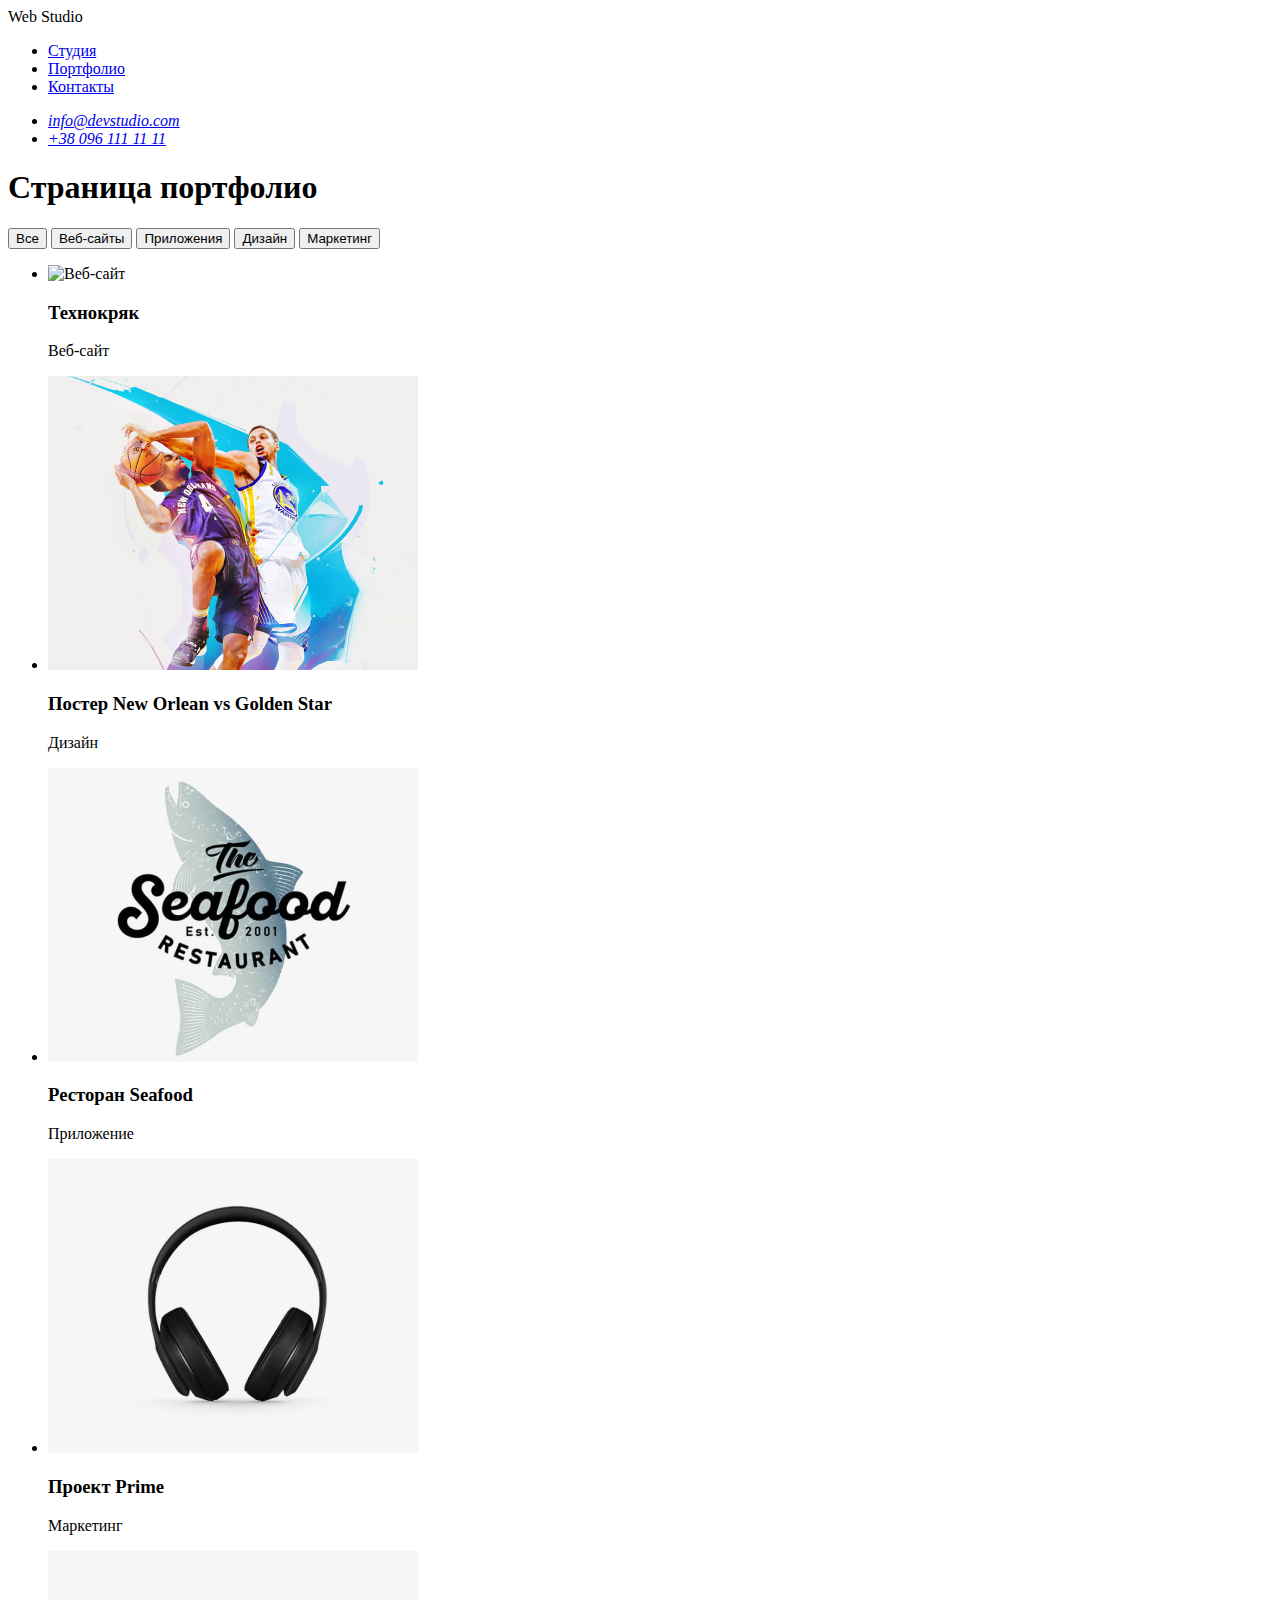
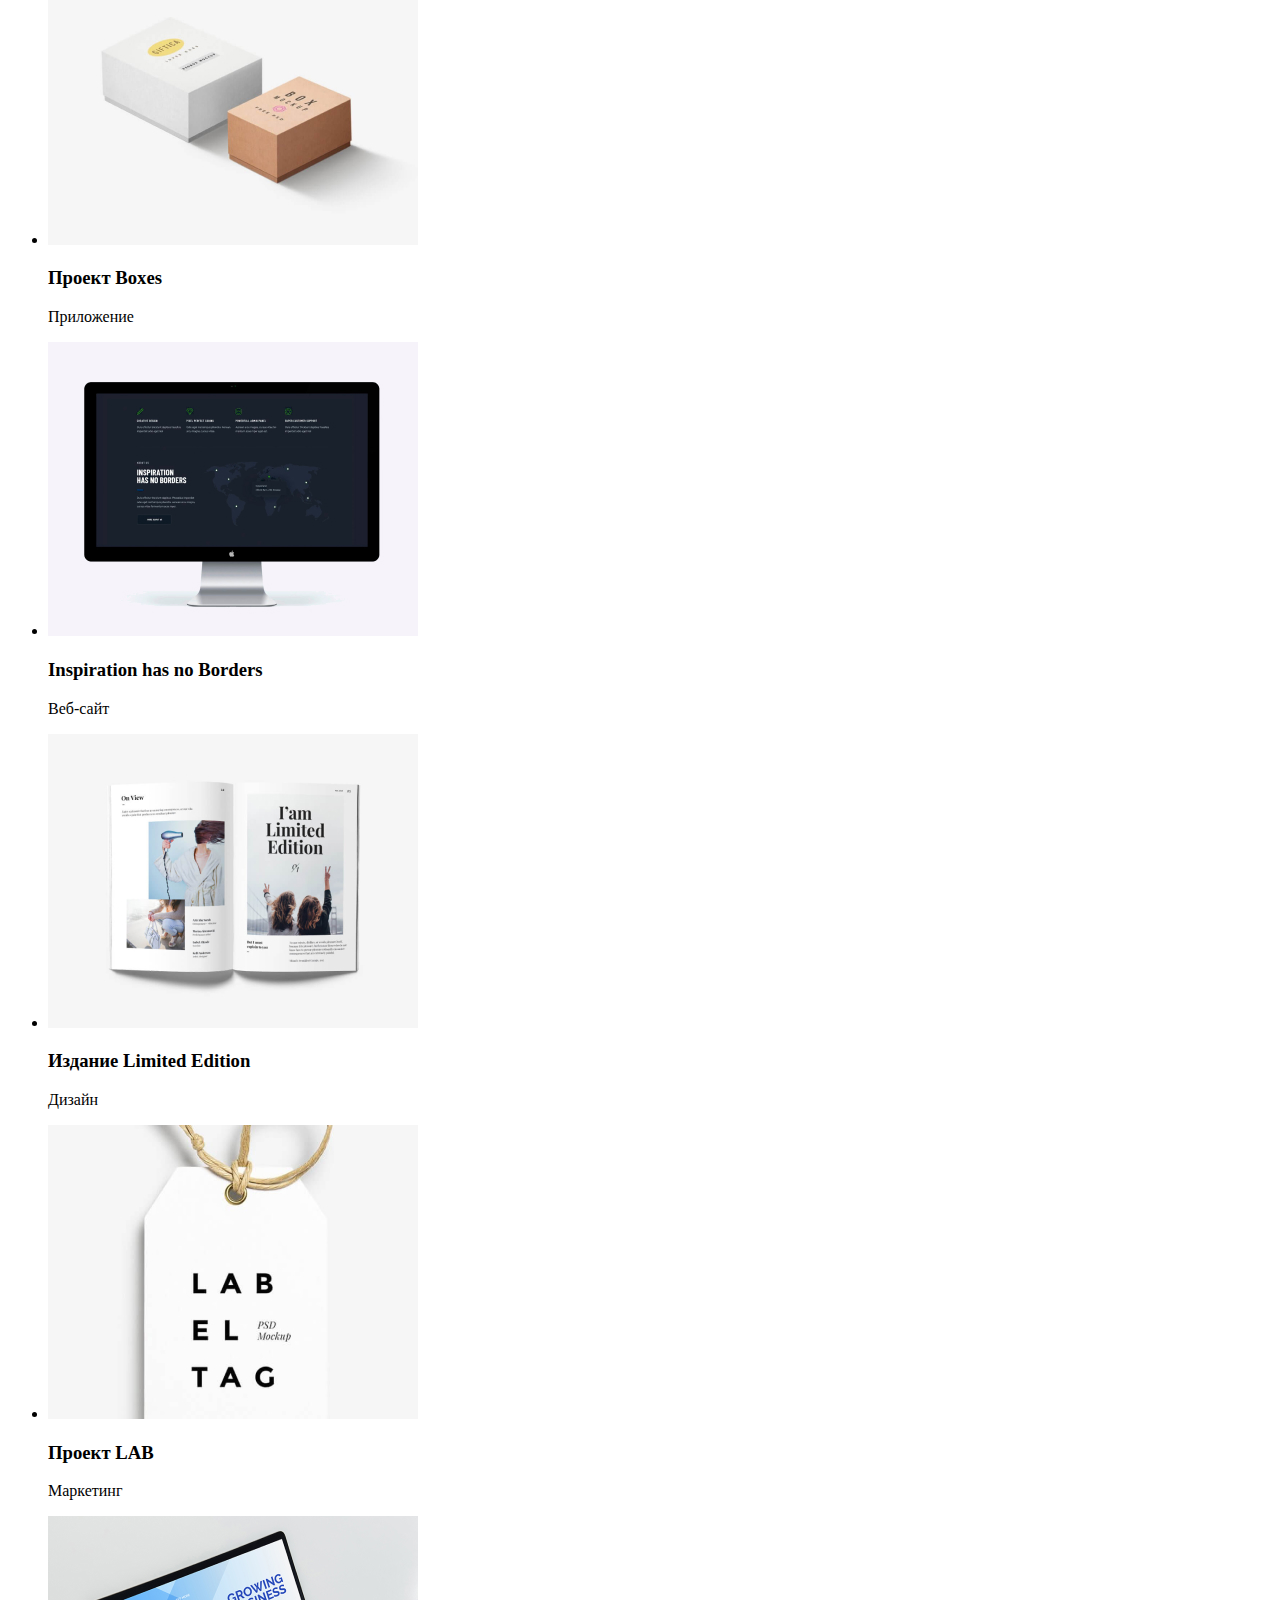
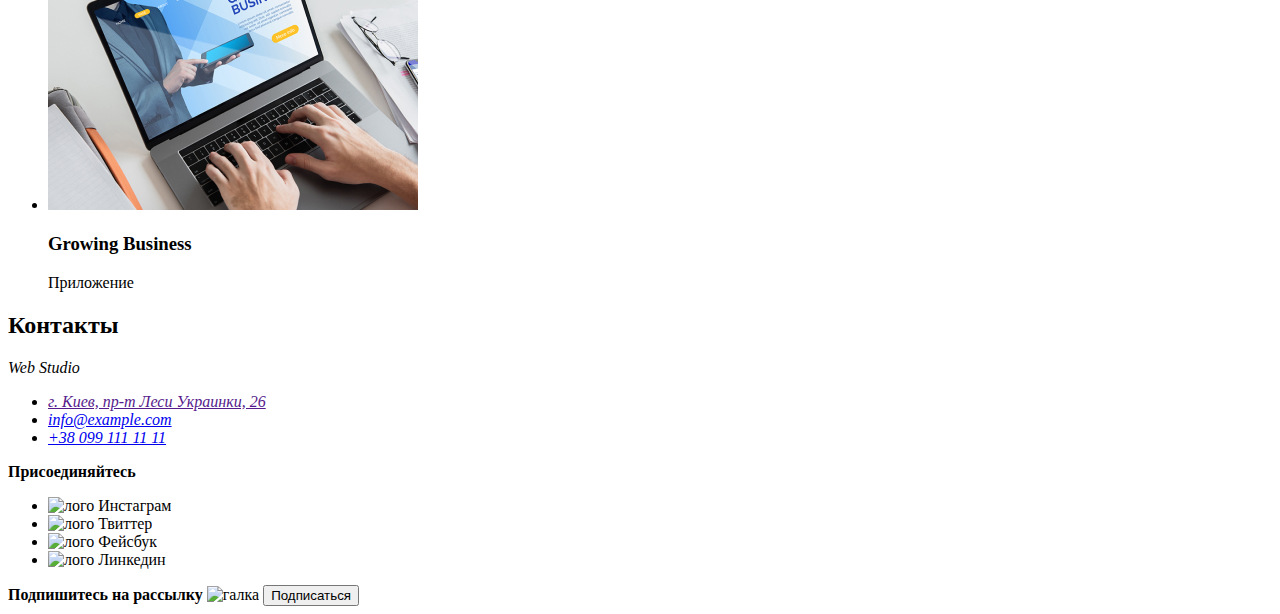
==== portfolio.html @ ae64ef53 "Добавляет страницу Портфолио с html разметкой" ====
<!DOCTYPE html>
<html lang="en">
  <head>
    <meta charset="UTF-8" />
    <meta name="viewport" content="width=device-width, initial-scale=1.0" />
    <meta http-equiv="X-UA-Compatible" content="ie=edge" />
    <title>Портфолио</title>
  </head>

  <body>
    <!--Шапка сайта-->
    <header>
      <a lang="en">Web Studio</a>
      <nav>
        <ul>
          <li><a href="#">Студия</a></li>
          <li><a href="./portfolio.html">Портфолио</a></li>
          <li><a href="#">Контакты</a></li>
        </ul>
      </nav>
      <section>
        <address>
          <ul>
            <li><a href="info@devstudio.com">info@devstudio.com</a></li>
            <li><a href="tel:+380961111111">+38 096 111 11 11</a></li>
          </ul>
        </address>
      </section>
    </header>
    <!--Основной контент-->
    <main>
      <h1>Страница портфолио</h1>
      <button>Все</button>
      <button>Веб-сайты</button>
      <button>Приложения</button>
      <button>Дизайн</button>
      <button>Маркетинг</button>
      <section>
        <!--Работы в портфолио-->
        <ul>
          <li>
            <img src="" alt="Веб-сайт" />
            <h3>Технокряк</h3>
            <p>Веб-сайт</p>
          </li>
          <li>
            <img src="./imagespage2/img2.jpg" alt="New Orlean vs Golden Star" />
            <h3>Постер New Orlean vs Golden Star</h3>
            <p>Дизайн</p>
          </li>
          <li>
            <img src="./imagespage2/img3.jpg" alt="Ресторан" />
            <h3>Ресторан Seafood</h3>
            <p>Приложение</p>
          </li>
          <li>
            <img src="./imagespage2/img4.jpg" alt="Наушники" />
            <h3>Проект Prime</h3>
            <p>Маркетинг</p>
          </li>
          <li>
            <img src="./imagespage2/img5.jpg" alt="Коробки" />
            <h3>Проект Boxes</h3>
            <p>Приложение</p>
          </li>
          <li>
            <img src="./imagespage2/img6.jpg" alt="Экран монитора" />
            <h3>Inspiration has no Borders</h3>
            <p>Веб-сайт</p>
          </li>
          <li>
            <img src="./imagespage2/img7.jpg" alt="Журнал" />
            <h3>Издание Limited Edition</h3>
            <p>Дизайн</p>
          </li>
          <li>
            <img src="./imagespage2/img8.jpg" alt="Этикетка" />
            <h3>Проект LAB</h3>
            <p>Маркетинг</p>
          </li>
          <li>
            <img src="./imagespage2/img9.jpg" alt="Ноутбук" />
            <h3>Growing Business</h3>
            <p>Приложение</p>
          </li>
        </ul>
      </section>
    </main>
    <!--Подвал-->
    <footer>
      <div>
        <div>
          <h2>Контакты</h2>
          <address>
            <p>Web Studio</p>
            <ul>
              <li>
                <a href="" target="_blank" rel="noopener noreferrer"
                  >г. Киев, пр-т Леси Украинки, 26</a
                >
              </li>
              <li><a href="mailto:info@example.com">info@example.com</a></li>
              <li><a href="+380991111111">+38 099 111 11 11</a></li>
            </ul>
          </address>
        </div>

        <div>
          <b>Присоединяйтесь</b>
          <ul>
            <li>
              <img
                src="#"
                alt="лого Инстаграм"
                href="https://www.instagram.com/"
                target="_blank"
                rel="noopener noreferrer"
                aria-label="ссылка Инстаграм"
              />
            </li>
            <li>
              <img
                src="#"
                alt="лого Твиттер"
                href="https://twitter.com/"
                target="_blank"
                rel="noopener noreferrer"
                aria-label="ссылка Твиттер"
              />
            </li>
            <li>
              <img
                src="#"
                alt="лого Фейсбук"
                href="https://facebook.com/"
                target="_blank"
                rel="noopener noreferrer"
                aria-label="ссылка Фейсбук"
              />
            </li>
            <li>
              <img
                src="#"
                alt="лого Линкедин"
                href="https://www.linkedin.com/"
                target="_blank"
                rel="noopener noreferrer"
                aria-label="ссылка Линкедин"
              />
            </li>
          </ul>
        </div>
        <div>
          <b>Подпишитесь на рассылку</b>
          <img src="#" alt="галка" />
          <button>Подписаться</button>
        </div>
      </div>
    </footer>
  </body>
</html>
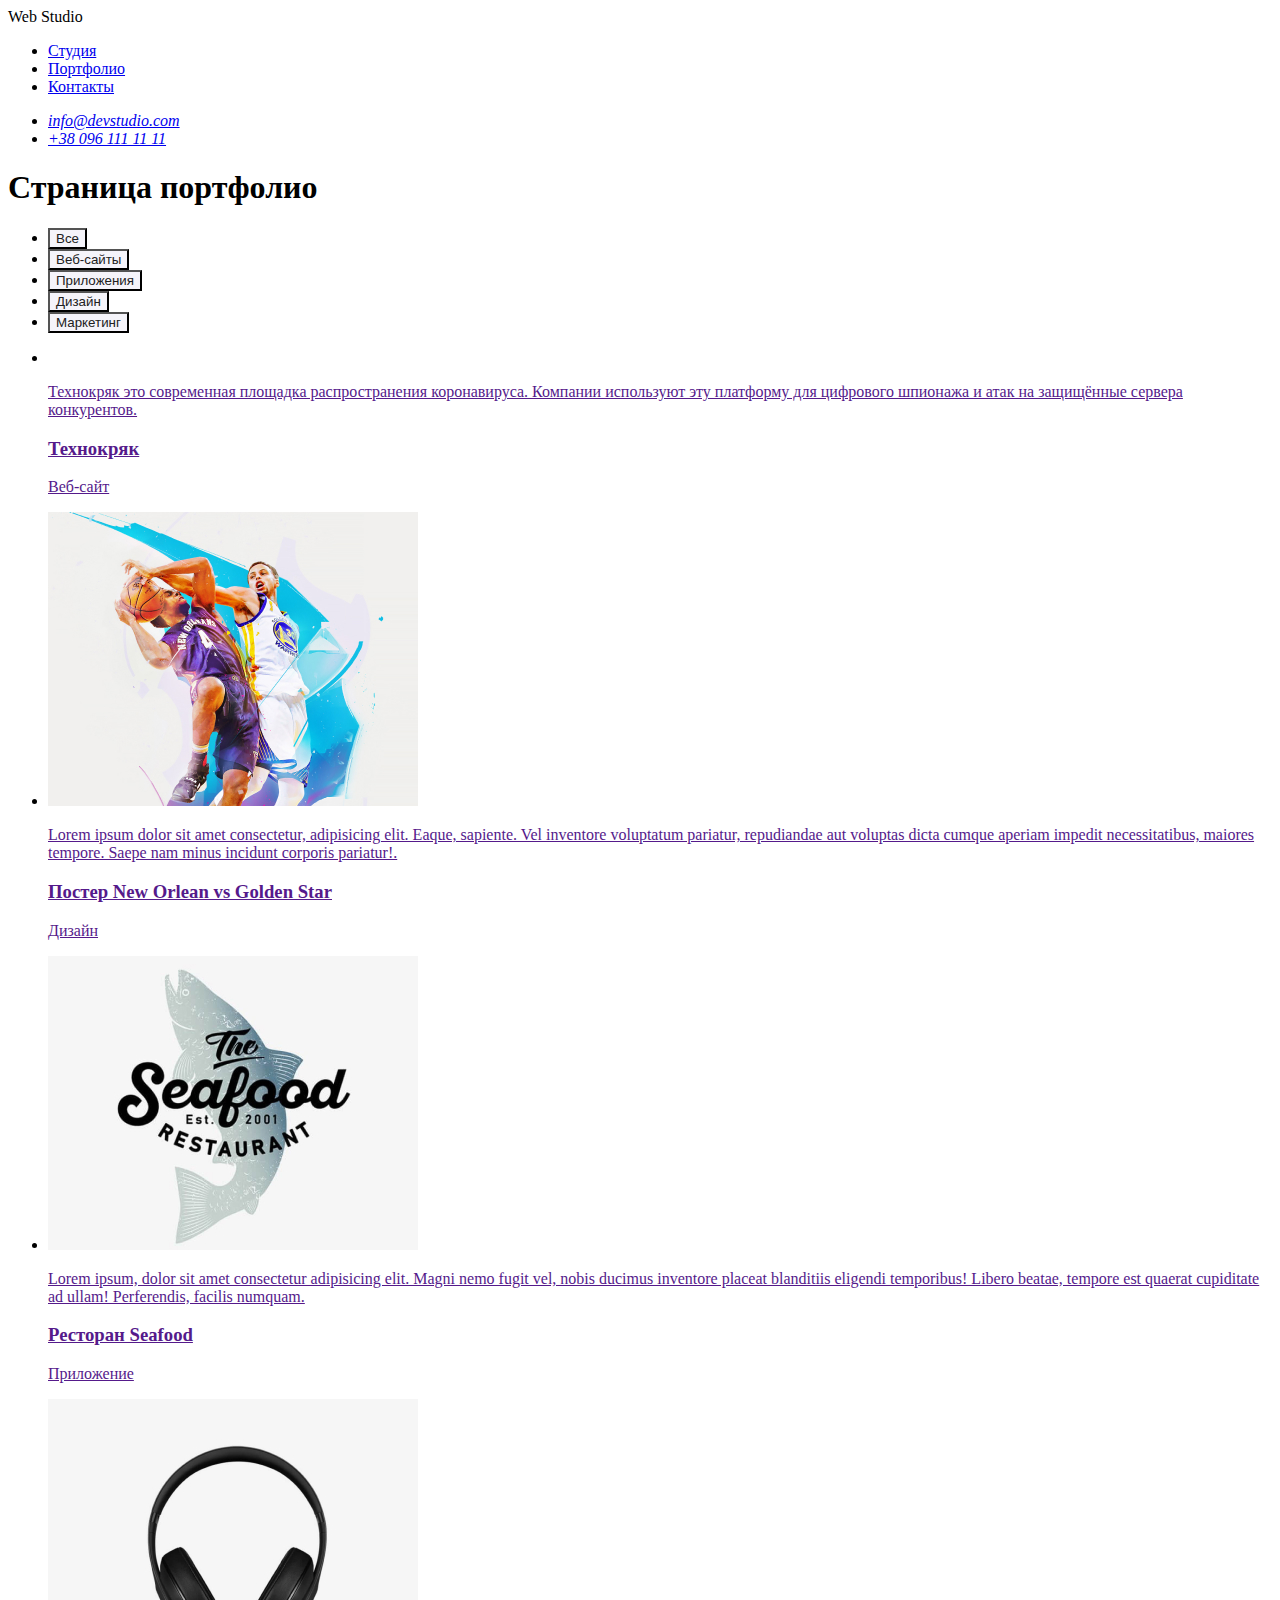
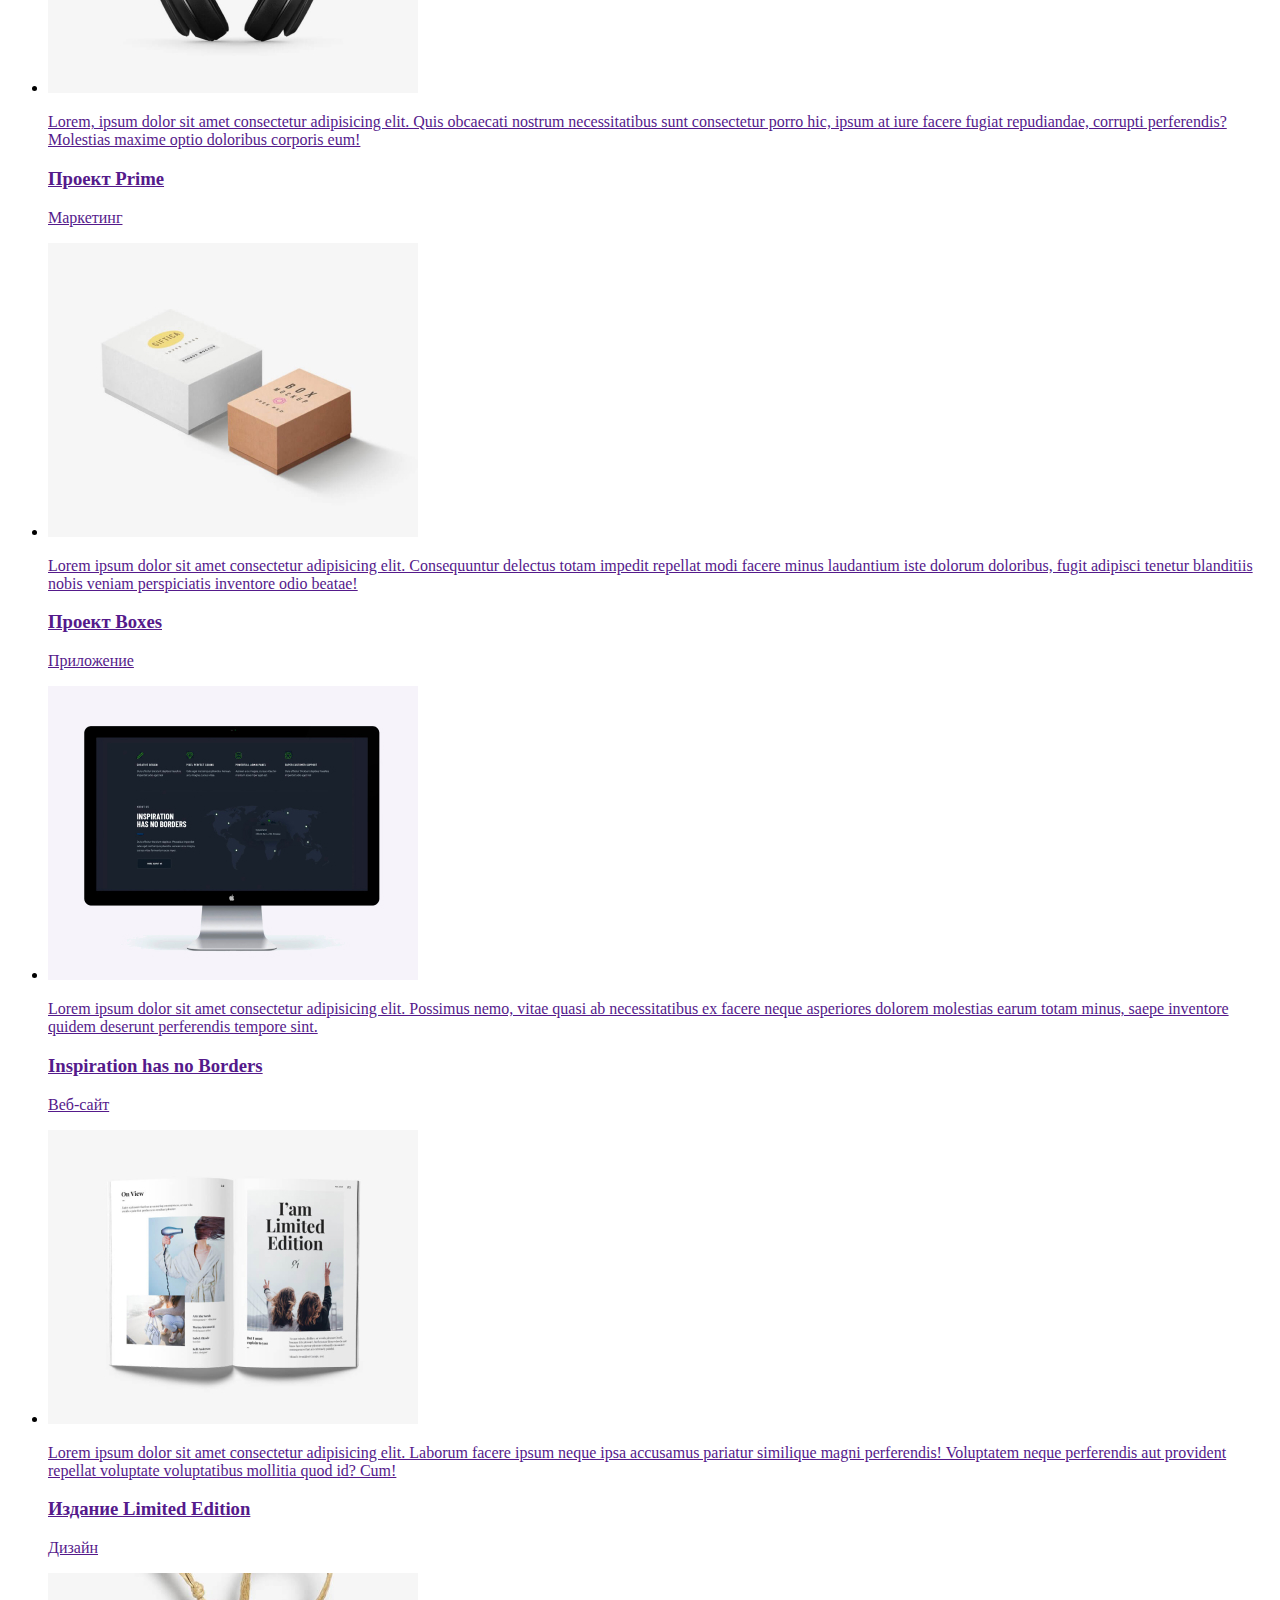
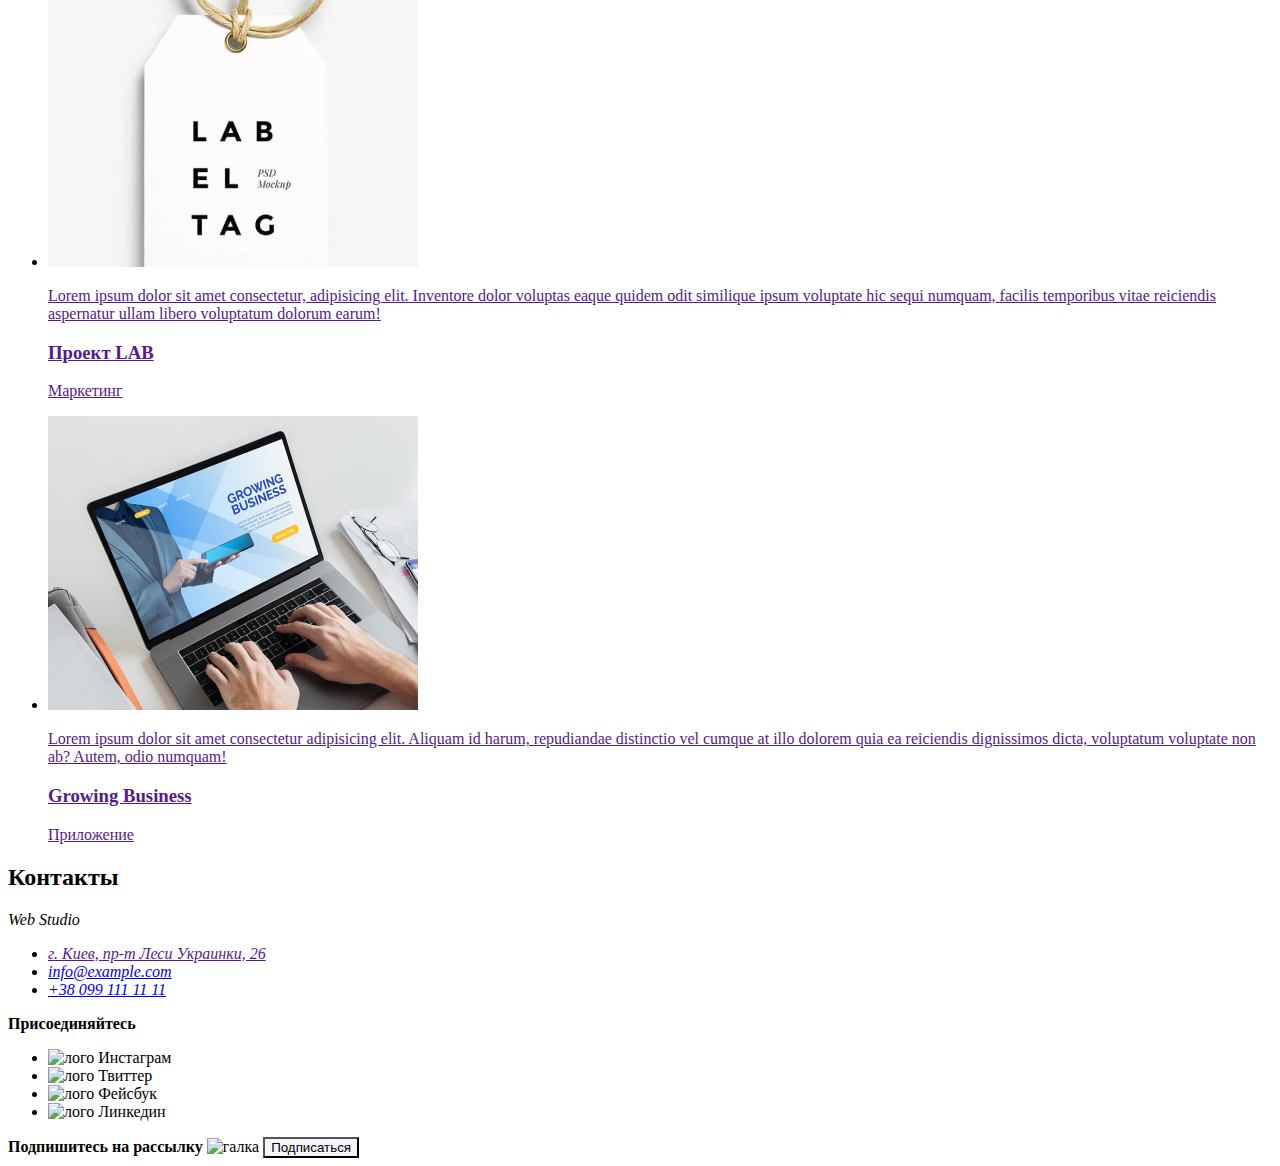
==== commit 053390ee: "Добавляет styles.сss и stylesportfolio.css" ====
--- a/portfolio.html
+++ b/portfolio.html
@@ -5,6 +5,7 @@
     <meta name="viewport" content="width=device-width, initial-scale=1.0" />
     <meta http-equiv="X-UA-Compatible" content="ie=edge" />
     <title>Портфолио</title>
+    <link rel="stylesheet" href="./css/stylesportfolio.css" />
   </head>
 
   <body>
@@ -13,77 +14,185 @@
       <a lang="en">Web Studio</a>
       <nav>
         <ul>
-          <li><a href="#">Студия</a></li>
-          <li><a href="./portfolio.html">Портфолио</a></li>
-          <li><a href="#">Контакты</a></li>
+          <li><a href="#" class="studio">Студия</a></li>
+          <li><a href="./portfolio.html" class="portfolio">Портфолио</a></li>
+          <li><a href="#" class="contacts">Контакты</a></li>
         </ul>
       </nav>
       <section>
         <address>
           <ul>
-            <li><a href="info@devstudio.com">info@devstudio.com</a></li>
-            <li><a href="tel:+380961111111">+38 096 111 11 11</a></li>
+            <li>
+              <a href="info@devstudio.com" class="e-mail">info@devstudio.com</a>
+            </li>
+            <li>
+              <a href="tel:+380961111111" class="telephone-number"
+                >+38 096 111 11 11</a
+              >
+            </li>
           </ul>
         </address>
       </section>
     </header>
     <!--Основной контент-->
     <main>
-      <h1>Страница портфолио</h1>
-      <button>Все</button>
-      <button>Веб-сайты</button>
-      <button>Приложения</button>
-      <button>Дизайн</button>
-      <button>Маркетинг</button>
       <section>
-        <!--Работы в портфолио-->
-        <ul>
-          <li>
-            <img src="" alt="Веб-сайт" />
-            <h3>Технокряк</h3>
-            <p>Веб-сайт</p>
-          </li>
-          <li>
-            <img src="./imagespage2/img2.jpg" alt="New Orlean vs Golden Star" />
-            <h3>Постер New Orlean vs Golden Star</h3>
-            <p>Дизайн</p>
-          </li>
-          <li>
-            <img src="./imagespage2/img3.jpg" alt="Ресторан" />
-            <h3>Ресторан Seafood</h3>
-            <p>Приложение</p>
-          </li>
-          <li>
-            <img src="./imagespage2/img4.jpg" alt="Наушники" />
-            <h3>Проект Prime</h3>
-            <p>Маркетинг</p>
-          </li>
-          <li>
-            <img src="./imagespage2/img5.jpg" alt="Коробки" />
-            <h3>Проект Boxes</h3>
-            <p>Приложение</p>
-          </li>
-          <li>
-            <img src="./imagespage2/img6.jpg" alt="Экран монитора" />
-            <h3>Inspiration has no Borders</h3>
-            <p>Веб-сайт</p>
-          </li>
-          <li>
-            <img src="./imagespage2/img7.jpg" alt="Журнал" />
-            <h3>Издание Limited Edition</h3>
-            <p>Дизайн</p>
-          </li>
-          <li>
-            <img src="./imagespage2/img8.jpg" alt="Этикетка" />
-            <h3>Проект LAB</h3>
-            <p>Маркетинг</p>
-          </li>
-          <li>
-            <img src="./imagespage2/img9.jpg" alt="Ноутбук" />
-            <h3>Growing Business</h3>
-            <p>Приложение</p>
-          </li>
-        </ul>
+        <h1>Страница портфолио</h1>
+        <nav>
+          <ul>
+            <li>
+              <button type="button">
+                <span class="button-text">Все</span>
+              </button>
+            </li>
+            <li>
+              <button type="button">
+                <span class="button-text">Веб-сайты</span>
+              </button>
+            </li>
+            <li>
+              <button type="button">
+                <span class="button-text">Приложения</span>
+              </button>
+            </li>
+            <li>
+              <button type="button">
+                <span class="button-text">Дизайн</span>
+              </button>
+            </li>
+            <li>
+              <button type="button">
+                <span class="button-text">Маркетинг</span>
+              </button>
+            </li>
+          </ul>
+        </nav>
+
+        <section>
+          <!--Работы в портфолио-->
+          <ul>
+            <li>
+              <a href="">
+                <img src="" alt="" />
+                <p>
+                  Технокряк это современная площадка распространения
+                  коронавируса. Компании используют эту платформу для цифрового
+                  шпионажа и атак на защищённые сервера конкурентов.
+                </p>
+                <h3>Технокряк</h3>
+                <p>Веб-сайт</p>
+              </a>
+            </li>
+            <li>
+              <a href="">
+                <img
+                  src="./imagespage2/img2.jpg"
+                  alt="New Orlean vs Golden Star"
+                />
+                <p>
+                  Lorem ipsum dolor sit amet consectetur, adipisicing elit.
+                  Eaque, sapiente. Vel inventore voluptatum pariatur,
+                  repudiandae aut voluptas dicta cumque aperiam impedit
+                  necessitatibus, maiores tempore. Saepe nam minus incidunt
+                  corporis pariatur!.
+                </p>
+                <h3>Постер New Orlean vs Golden Star</h3>
+                <p>Дизайн</p>
+              </a>
+            </li>
+            <li>
+              <a href="">
+                <img src="./imagespage2/img3.jpg" alt="Ресторан" />
+                <p>
+                  Lorem ipsum, dolor sit amet consectetur adipisicing elit.
+                  Magni nemo fugit vel, nobis ducimus inventore placeat
+                  blanditiis eligendi temporibus! Libero beatae, tempore est
+                  quaerat cupiditate ad ullam! Perferendis, facilis numquam.
+                </p>
+                <h3>Ресторан Seafood</h3>
+                <p>Приложение</p>
+              </a>
+            </li>
+            <li>
+              <a href="">
+                <img src="./imagespage2/img4.jpg" alt="Наушники" />
+                <p>
+                  Lorem, ipsum dolor sit amet consectetur adipisicing elit. Quis
+                  obcaecati nostrum necessitatibus sunt consectetur porro hic,
+                  ipsum at iure facere fugiat repudiandae, corrupti perferendis?
+                  Molestias maxime optio doloribus corporis eum!
+                </p>
+                <h3>Проект Prime</h3>
+                <p>Маркетинг</p>
+              </a>
+            </li>
+            <li>
+              <a href="">
+                <img src="./imagespage2/img5.jpg" alt="Коробки" />
+                <p>
+                  Lorem ipsum dolor sit amet consectetur adipisicing elit.
+                  Consequuntur delectus totam impedit repellat modi facere minus
+                  laudantium iste dolorum doloribus, fugit adipisci tenetur
+                  blanditiis nobis veniam perspiciatis inventore odio beatae!
+                </p>
+                <h3>Проект Boxes</h3>
+                <p>Приложение</p>
+              </a>
+            </li>
+            <li>
+              <a href="">
+                <img src="./imagespage2/img6.jpg" alt="Экран монитора" />
+                <p>
+                  Lorem ipsum dolor sit amet consectetur adipisicing elit.
+                  Possimus nemo, vitae quasi ab necessitatibus ex facere neque
+                  asperiores dolorem molestias earum totam minus, saepe
+                  inventore quidem deserunt perferendis tempore sint.
+                </p>
+                <h3>Inspiration has no Borders</h3>
+                <p>Веб-сайт</p>
+              </a>
+            </li>
+            <li>
+              <a href="">
+                <img src="./imagespage2/img7.jpg" alt="Журнал" />
+                <p>
+                  Lorem ipsum dolor sit amet consectetur adipisicing elit.
+                  Laborum facere ipsum neque ipsa accusamus pariatur similique
+                  magni perferendis! Voluptatem neque perferendis aut provident
+                  repellat voluptate voluptatibus mollitia quod id? Cum!
+                </p>
+                <h3>Издание Limited Edition</h3>
+                <p>Дизайн</p>
+              </a>
+            </li>
+            <li>
+              <a href="">
+                <img src="./imagespage2/img8.jpg" alt="Этикетка" />
+                <p>
+                  Lorem ipsum dolor sit amet consectetur, adipisicing elit.
+                  Inventore dolor voluptas eaque quidem odit similique ipsum
+                  voluptate hic sequi numquam, facilis temporibus vitae
+                  reiciendis aspernatur ullam libero voluptatum dolorum earum!
+                </p>
+                <h3>Проект LAB</h3>
+                <p>Маркетинг</p>
+              </a>
+            </li>
+            <li>
+              <a href="">
+                <img src="./imagespage2/img9.jpg" alt="Ноутбук" />
+                <p>
+                  Lorem ipsum dolor sit amet consectetur adipisicing elit.
+                  Aliquam id harum, repudiandae distinctio vel cumque at illo
+                  dolorem quia ea reiciendis dignissimos dicta, voluptatum
+                  voluptate non ab? Autem, odio numquam!
+                </p>
+                <h3>Growing Business</h3>
+                <p>Приложение</p>
+              </a>
+            </li>
+          </ul>
+        </section>
       </section>
     </main>
     <!--Подвал-->
--- a/css/stylesportfolio.css
+++ b/css/stylesportfolio.css
@@ -0,0 +1,43 @@
+.studio:focus,
+.studio:hover,
+.studio:active {
+  color: #2196f3;
+}
+.portfolio:focus,
+.portfolio:hover,
+.portfolio:active {
+  color: #2196f3;
+}
+.contacts:focus,
+.contacts:hover,
+.contacts:active {
+  color: #2196f3;
+}
+
+.e-mail:focus,
+.e-mail:hover,
+.e-mail:active {
+  color: #2196f3;
+}
+
+.telephone-number:focus,
+.telephone-number:hover,
+.telephone-number:active {
+  color: #2196f3;
+}
+
+button {
+  background-color: #f5f4fa;
+}
+.button-text {
+  color: #212121;
+}
+button:hover,
+button:focus {
+  background-color: #2196f3;
+}
+.button-text:hover,
+.button-text:focus,
+.button-text:active {
+  color: #ffffff;
+}
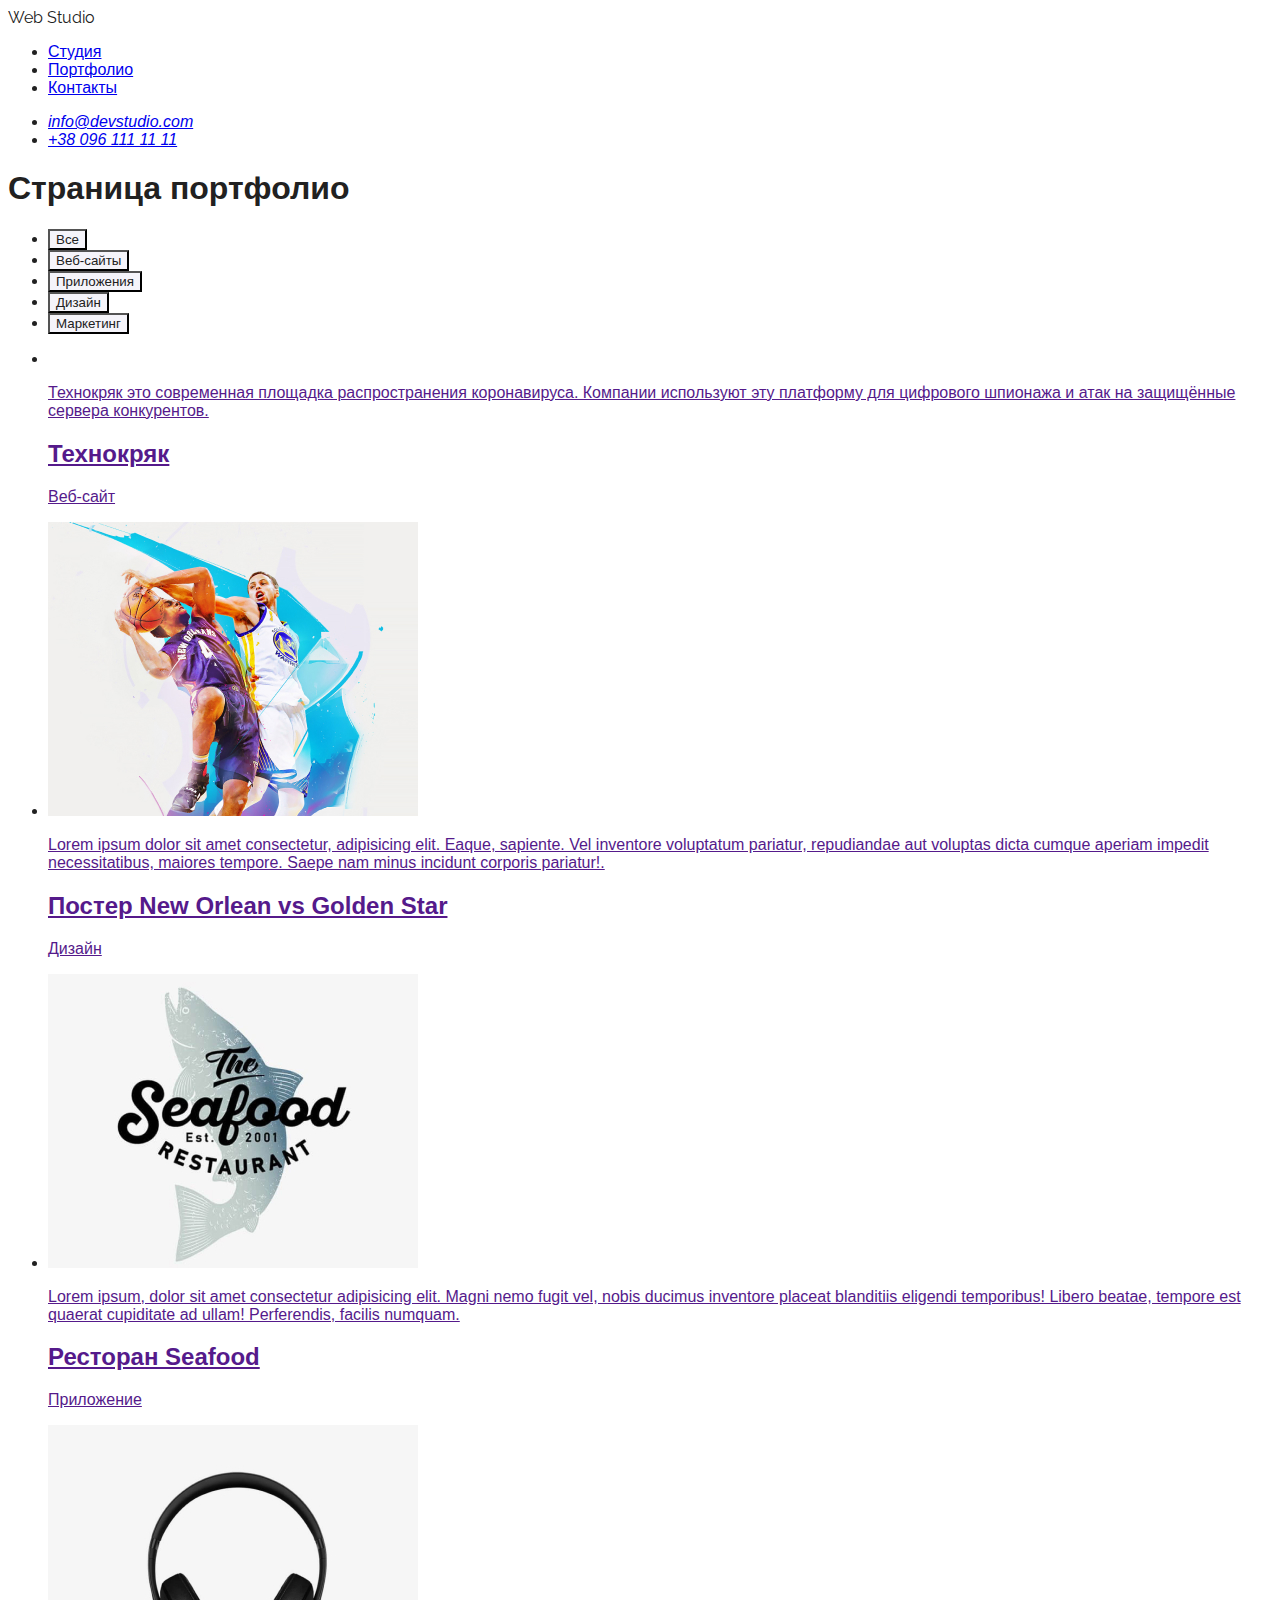
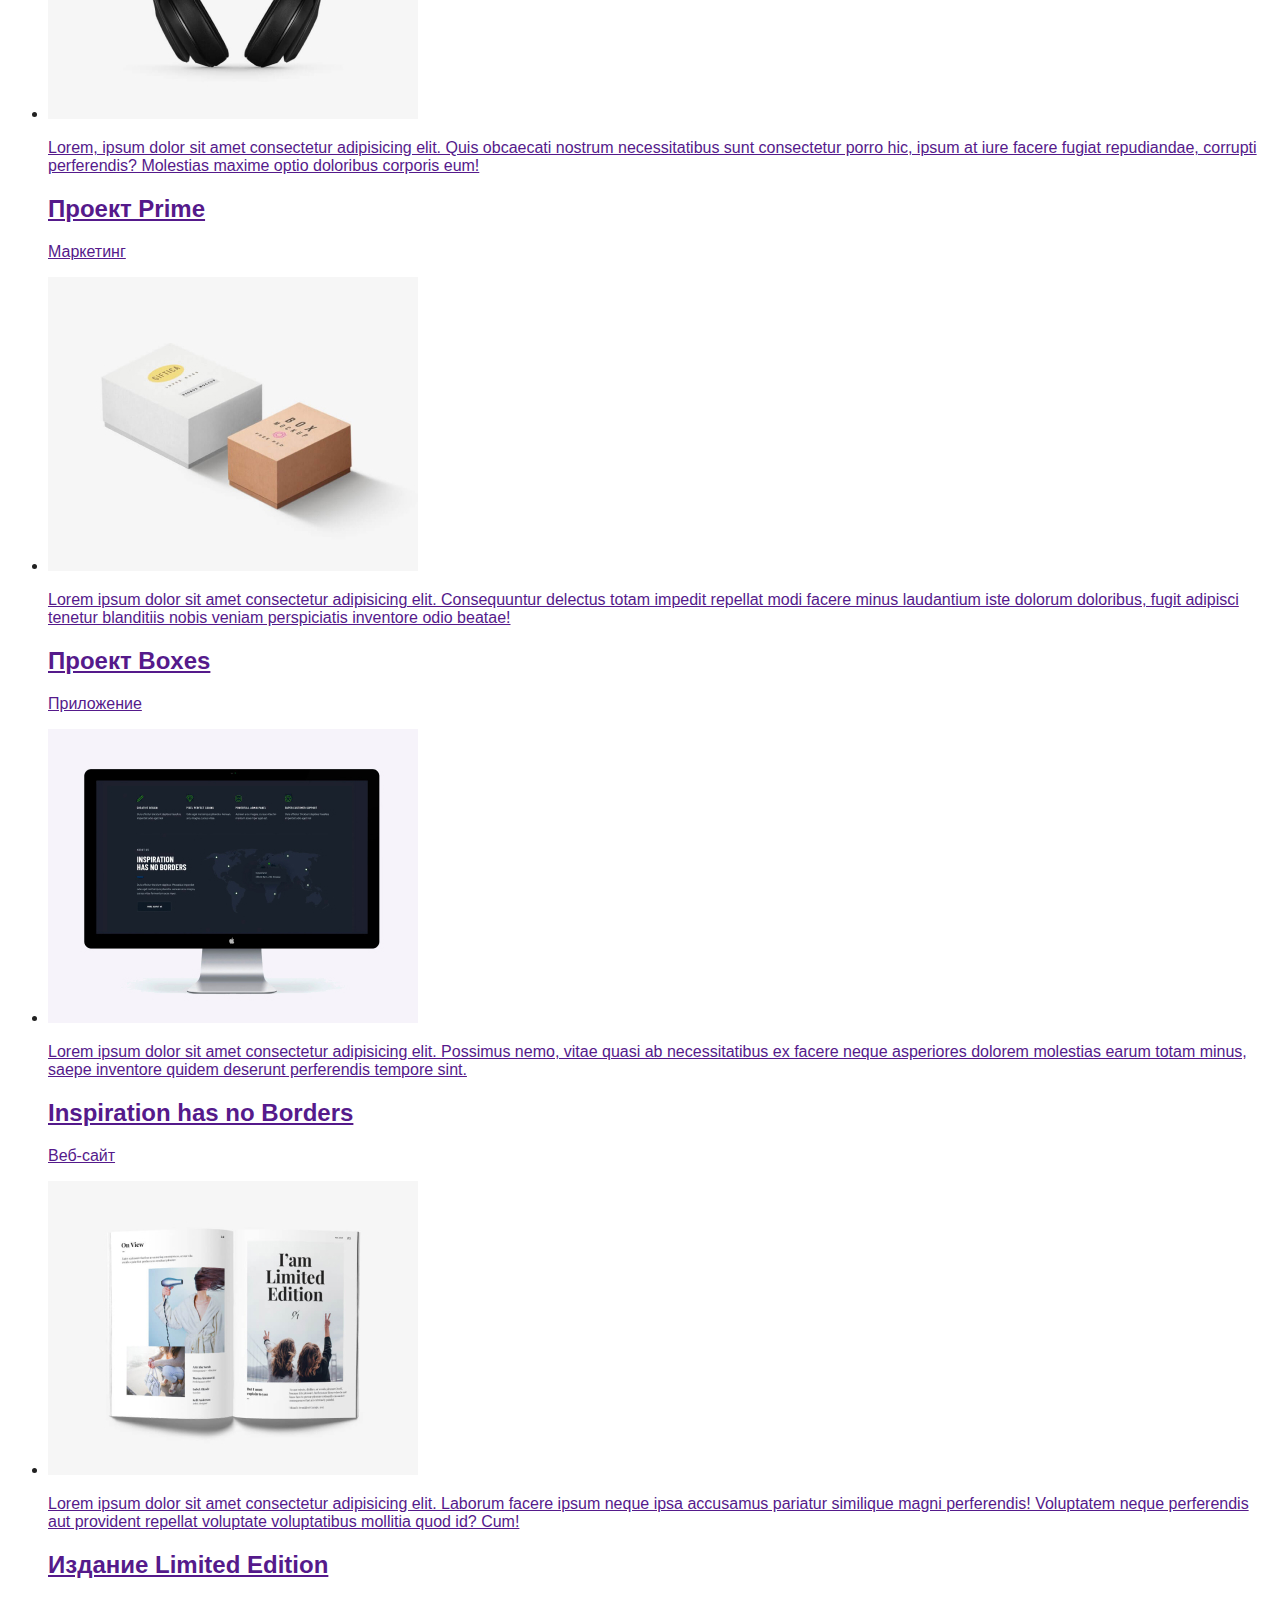
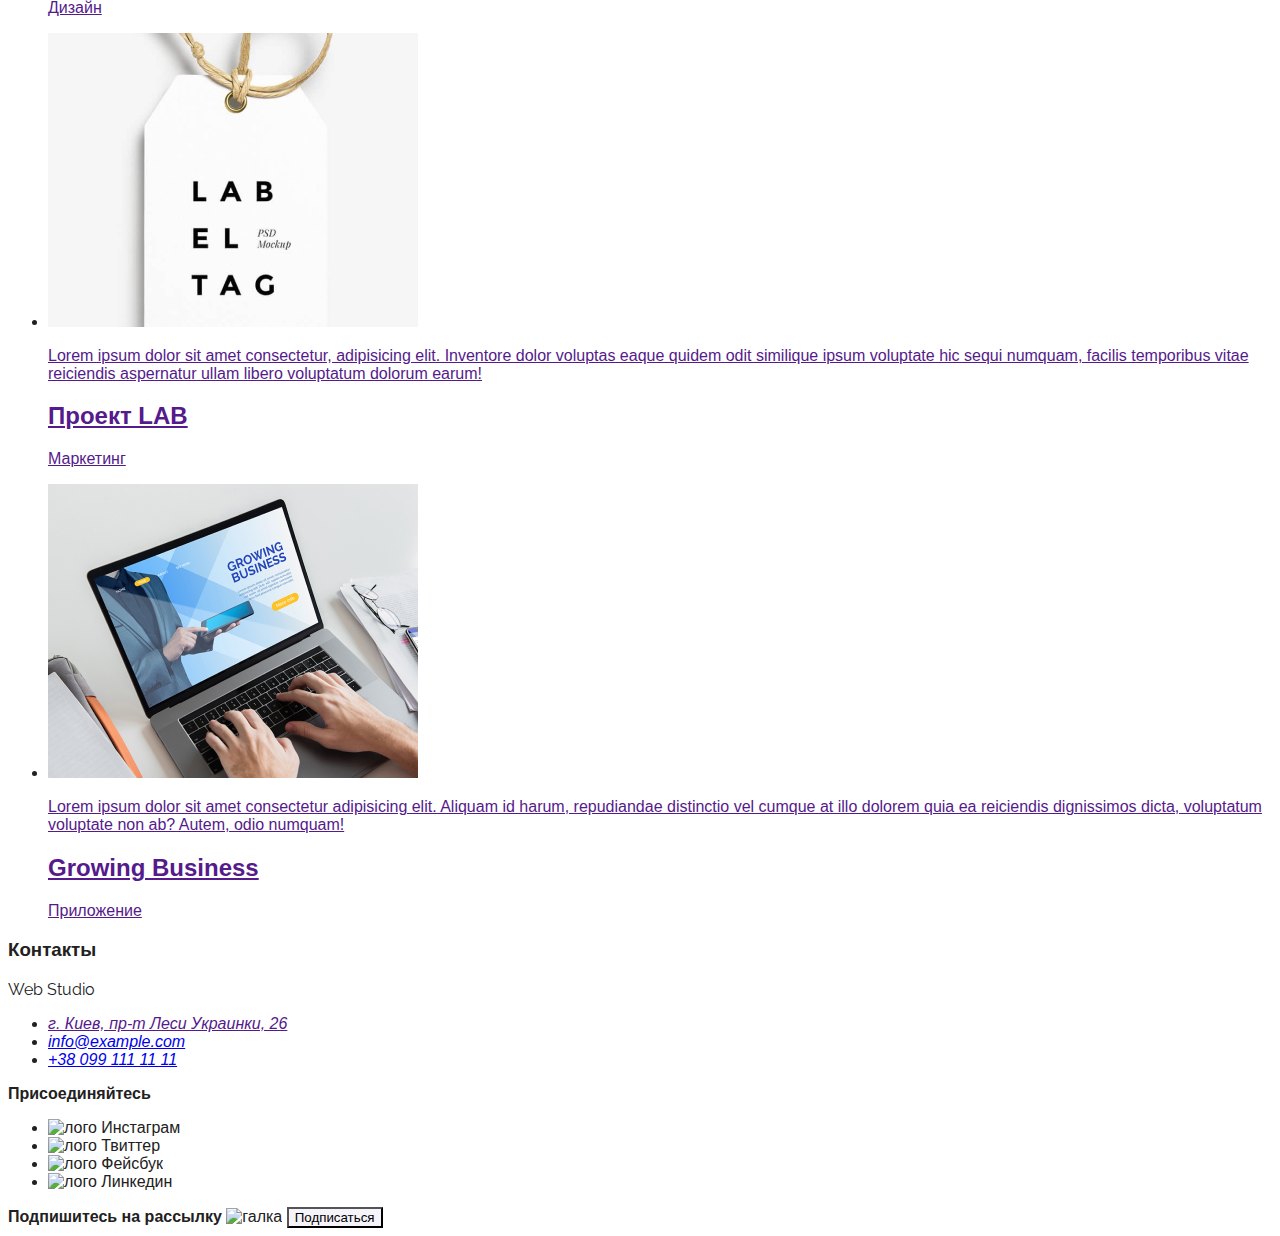
==== commit 7e70631c: "Подключает шрифты и normalize" ====
--- a/portfolio.html
+++ b/portfolio.html
@@ -6,12 +6,16 @@
     <meta http-equiv="X-UA-Compatible" content="ie=edge" />
     <title>Портфолио</title>
     <link rel="stylesheet" href="./css/stylesportfolio.css" />
+    <link
+      href="https://fonts.googleapis.com/css2?family=Raleway:wght@700&display=swap"
+      rel="stylesheet"
+    />
   </head>
 
   <body>
     <!--Шапка сайта-->
     <header>
-      <a lang="en">Web Studio</a>
+      <a lang="en"><span class="logo">Web Studio</span></a>
       <nav>
         <ul>
           <li><a href="#" class="studio">Студия</a></li>
@@ -79,7 +83,7 @@
                   коронавируса. Компании используют эту платформу для цифрового
                   шпионажа и атак на защищённые сервера конкурентов.
                 </p>
-                <h3>Технокряк</h3>
+                <h2>Технокряк</h2>
                 <p>Веб-сайт</p>
               </a>
             </li>
@@ -96,7 +100,7 @@
                   necessitatibus, maiores tempore. Saepe nam minus incidunt
                   corporis pariatur!.
                 </p>
-                <h3>Постер New Orlean vs Golden Star</h3>
+                <h2>Постер New Orlean vs Golden Star</h2>
                 <p>Дизайн</p>
               </a>
             </li>
@@ -109,7 +113,7 @@
                   blanditiis eligendi temporibus! Libero beatae, tempore est
                   quaerat cupiditate ad ullam! Perferendis, facilis numquam.
                 </p>
-                <h3>Ресторан Seafood</h3>
+                <h2>Ресторан Seafood</h2>
                 <p>Приложение</p>
               </a>
             </li>
@@ -122,7 +126,7 @@
                   ipsum at iure facere fugiat repudiandae, corrupti perferendis?
                   Molestias maxime optio doloribus corporis eum!
                 </p>
-                <h3>Проект Prime</h3>
+                <h2>Проект Prime</h2>
                 <p>Маркетинг</p>
               </a>
             </li>
@@ -135,7 +139,7 @@
                   laudantium iste dolorum doloribus, fugit adipisci tenetur
                   blanditiis nobis veniam perspiciatis inventore odio beatae!
                 </p>
-                <h3>Проект Boxes</h3>
+                <h2>Проект Boxes</h2>
                 <p>Приложение</p>
               </a>
             </li>
@@ -148,7 +152,7 @@
                   asperiores dolorem molestias earum totam minus, saepe
                   inventore quidem deserunt perferendis tempore sint.
                 </p>
-                <h3>Inspiration has no Borders</h3>
+                <h2>Inspiration has no Borders</h2>
                 <p>Веб-сайт</p>
               </a>
             </li>
@@ -161,7 +165,7 @@
                   magni perferendis! Voluptatem neque perferendis aut provident
                   repellat voluptate voluptatibus mollitia quod id? Cum!
                 </p>
-                <h3>Издание Limited Edition</h3>
+                <h2>Издание Limited Edition</h2>
                 <p>Дизайн</p>
               </a>
             </li>
@@ -174,7 +178,7 @@
                   voluptate hic sequi numquam, facilis temporibus vitae
                   reiciendis aspernatur ullam libero voluptatum dolorum earum!
                 </p>
-                <h3>Проект LAB</h3>
+                <h2>Проект LAB</h2>
                 <p>Маркетинг</p>
               </a>
             </li>
@@ -187,7 +191,7 @@
                   dolorem quia ea reiciendis dignissimos dicta, voluptatum
                   voluptate non ab? Autem, odio numquam!
                 </p>
-                <h3>Growing Business</h3>
+                <h2>Growing Business</h2>
                 <p>Приложение</p>
               </a>
             </li>
@@ -199,9 +203,9 @@
     <footer>
       <div>
         <div>
-          <h2>Контакты</h2>
+          <h3>Контакты</h3>
+          <p class="logo">Web Studio</p>
           <address>
-            <p>Web Studio</p>
             <ul>
               <li>
                 <a href="" target="_blank" rel="noopener noreferrer"
--- a/css/stylesportfolio.css
+++ b/css/stylesportfolio.css
@@ -1,3 +1,12 @@
+body {
+  color: #212121;
+  font-family: "Roboto", sans-serif;
+}
+
+.logo {
+  font-family: "Raleway", sans-serif;
+}
+
 .studio:focus,
 .studio:hover,
 .studio:active {
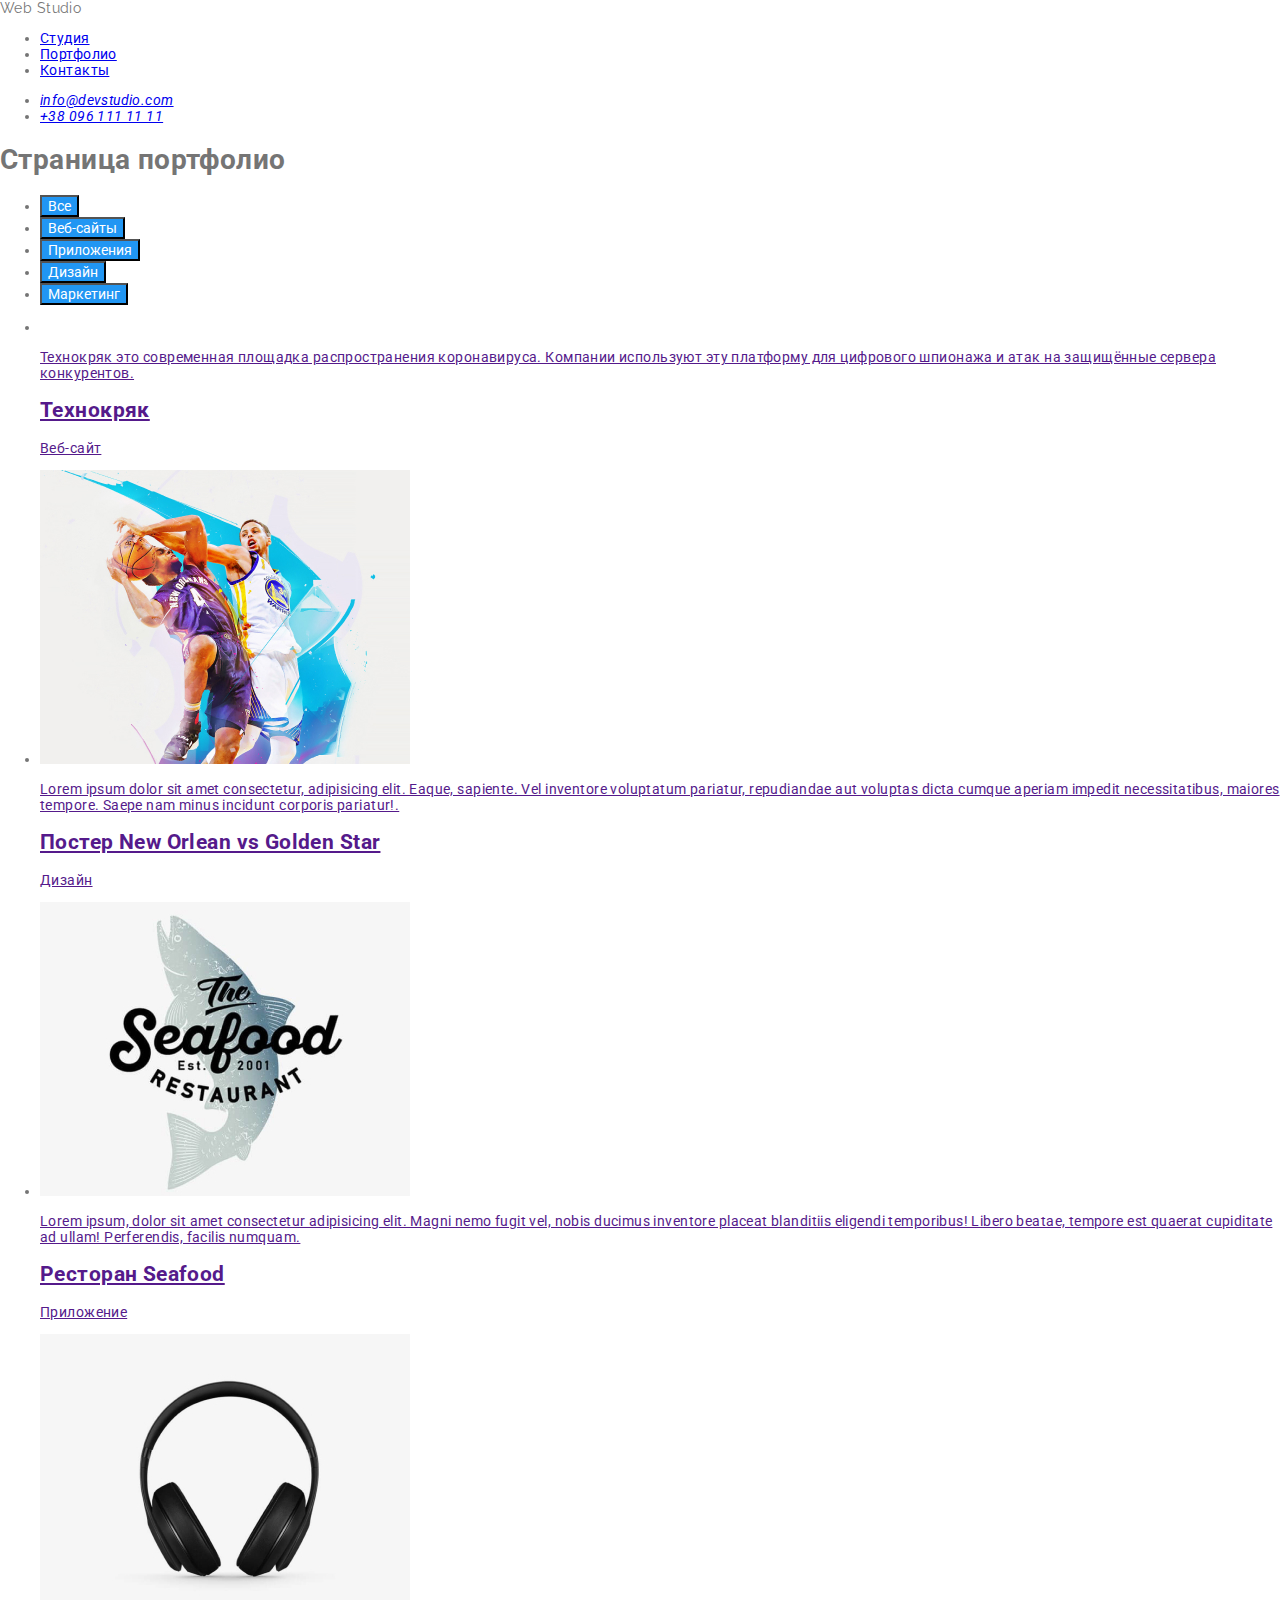
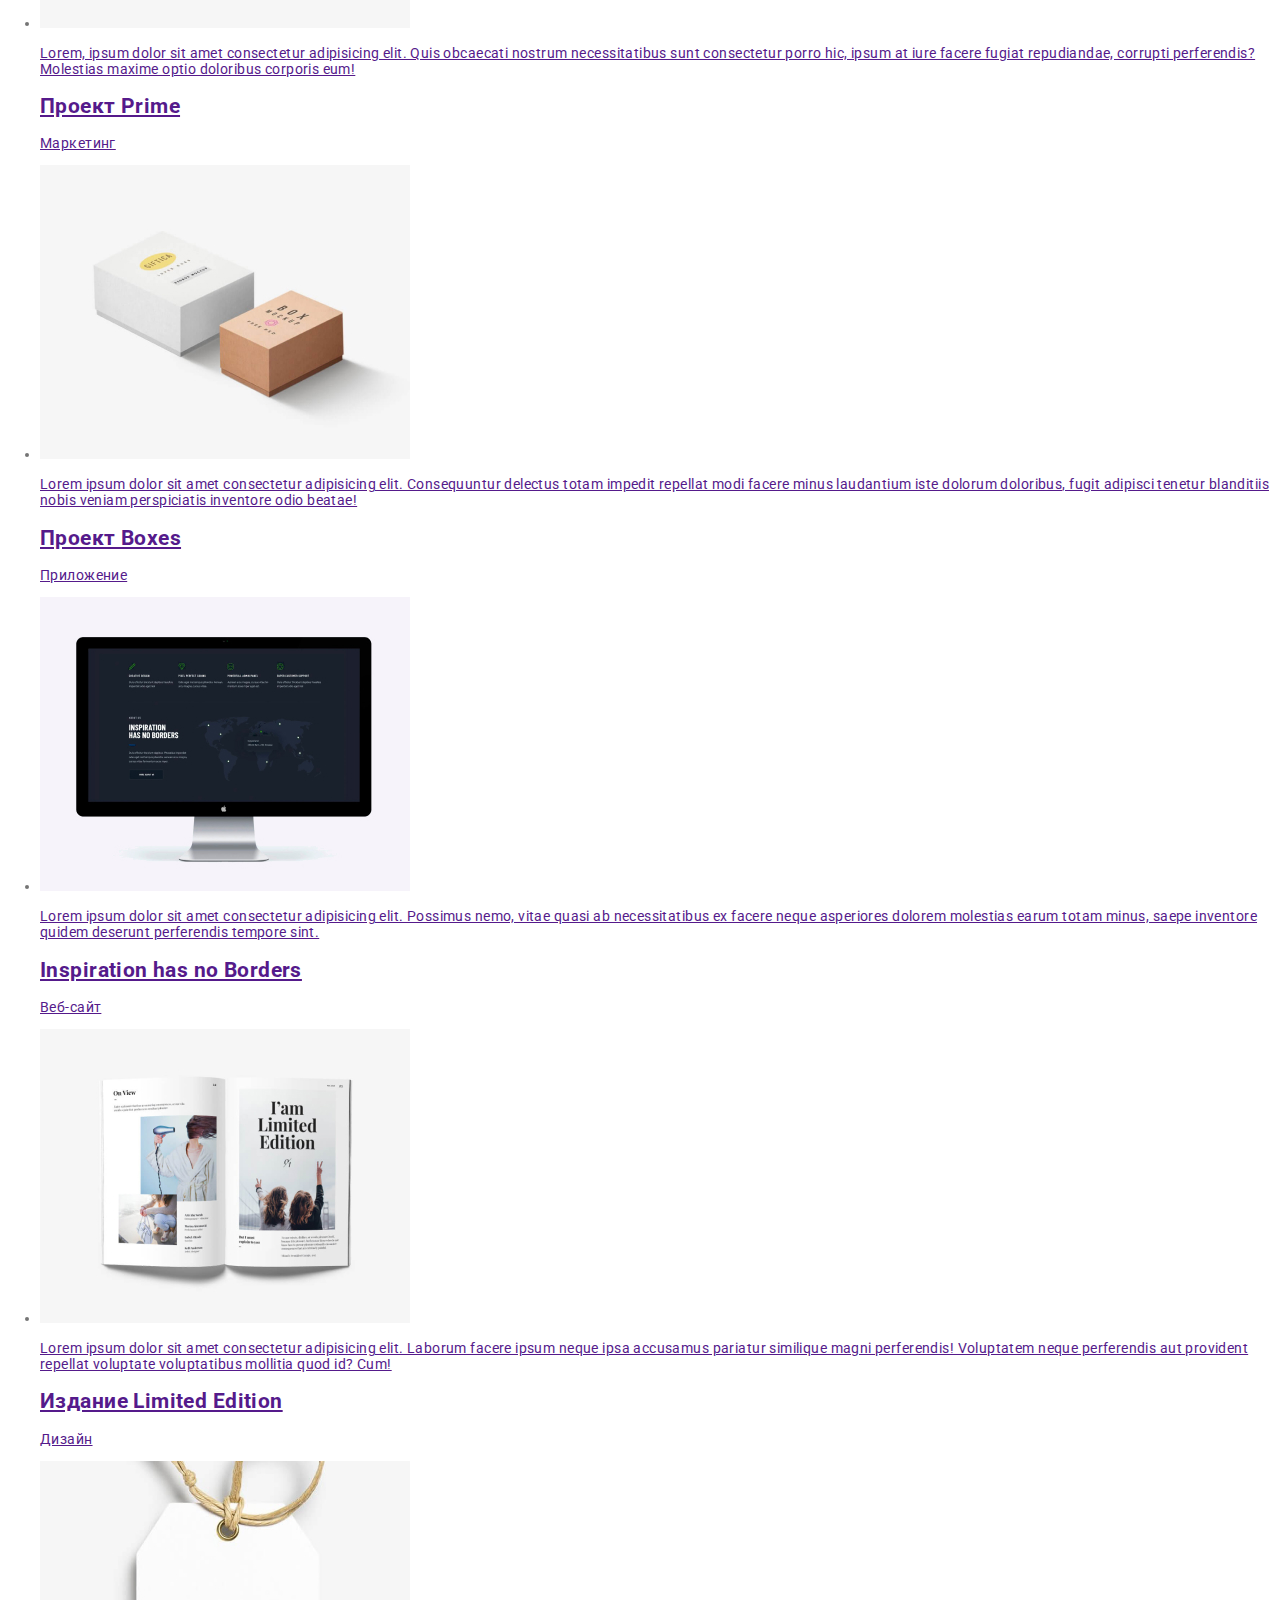
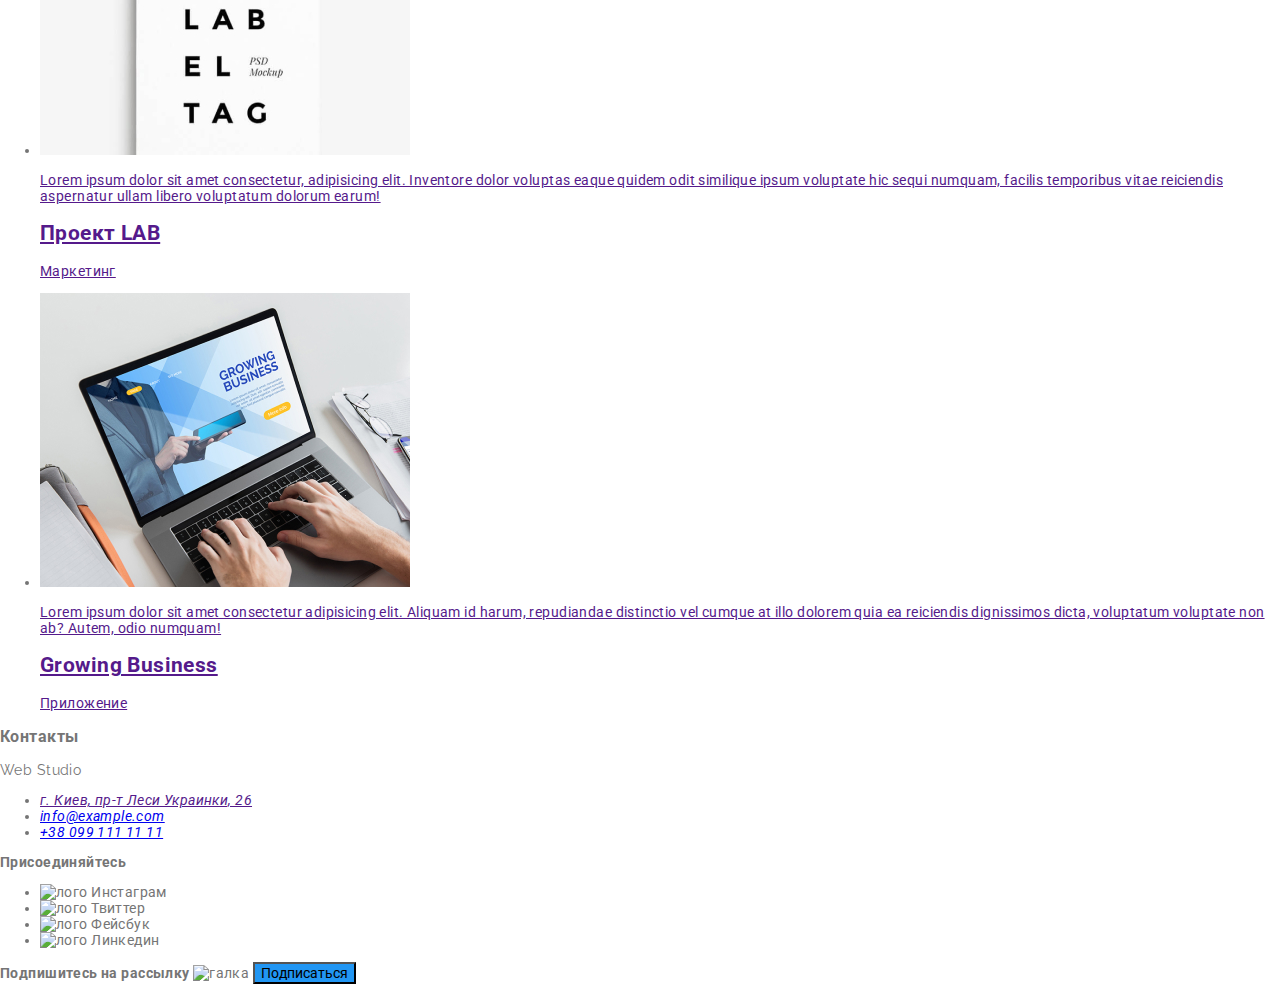
==== commit 6f3ad5d6: "Двойной цвет и правильный шрифт лого, убирает подчеркивание ссылок и точки списков" ====
--- a/portfolio.html
+++ b/portfolio.html
@@ -4,14 +4,14 @@
     <meta charset="UTF-8" />
     <meta name="viewport" content="width=device-width, initial-scale=1.0" />
     <meta http-equiv="X-UA-Compatible" content="ie=edge" />
-    <title>Портфолио</title>
-    <link rel="stylesheet" href="./css/stylesportfolio.css" />
+    <title>Web studio</title>
+    <link rel="stylesheet" href="./css/normalize.css" />
+    <link rel="stylesheet" href="./css/styles.css" />
     <link
-      href="https://fonts.googleapis.com/css2?family=Raleway:wght@700&display=swap"
+      href="https://fonts.googleapis.com/css2?family=Raleway:wght@700&family=Roboto:wght@400;500;700;900&display=swap"
       rel="stylesheet"
     />
   </head>
-
   <body>
     <!--Шапка сайта-->
     <header>
@@ -38,7 +38,6 @@
         </address>
       </section>
     </header>
-    <!--Основной контент-->
     <main>
       <section>
         <h1>Страница портфолио</h1>
--- a/css/styles.css
+++ b/css/styles.css
@@ -0,0 +1,68 @@
+body {
+  font-family: "Roboto", sans-serif;
+  font-size: 14px;
+  line-height: 1, 714;
+  letter-spacing: 0.03em;
+  color: #757575;
+}
+.hero {
+  background-color: #2f303a;
+}
+.page-title {
+  font-weight: 900;
+  font-size: 44px;
+  line-height: 1, 363;
+  letter-spacing: 0.06em;
+  color: #ffffff;
+}
+.logo {
+  font-family: "Raleway", sans-serif;
+}
+.logo-part-one {
+  color: #2196f3;
+}
+.logo-part-two {
+  color: #000000;
+}
+.menu-link {
+  font-family: "Roboto", sans-serif;
+  font-weight: 500;
+  font-size: 14px;
+  line-height: 1, 143;
+  letter-spacing: 0.02em;
+  color: #212121;
+  text-decoration: none;
+}
+.list {
+  list-style: none;
+}
+
+.contacts-list {
+  font-style: normal;
+}
+.menu-link:focus,
+.menu-link:hover,
+.menu-link:active {
+  color: #2196f3;
+}
+.contacts-link {
+  font-family: "Roboto", sans-serif;
+  font-weight: 500;
+  font-size: 14px;
+  line-height: 1, 143;
+  letter-spacing: 0.02em;
+  color: #757575;
+  text-decoration: none;
+}
+.contacts-link:focus,
+.contacts-link:hover,
+.contacts-link:active {
+  color: #2196f3;
+}
+
+button {
+  background-color: #2196f3;
+}
+.button-text {
+  color: #ffffff;
+}
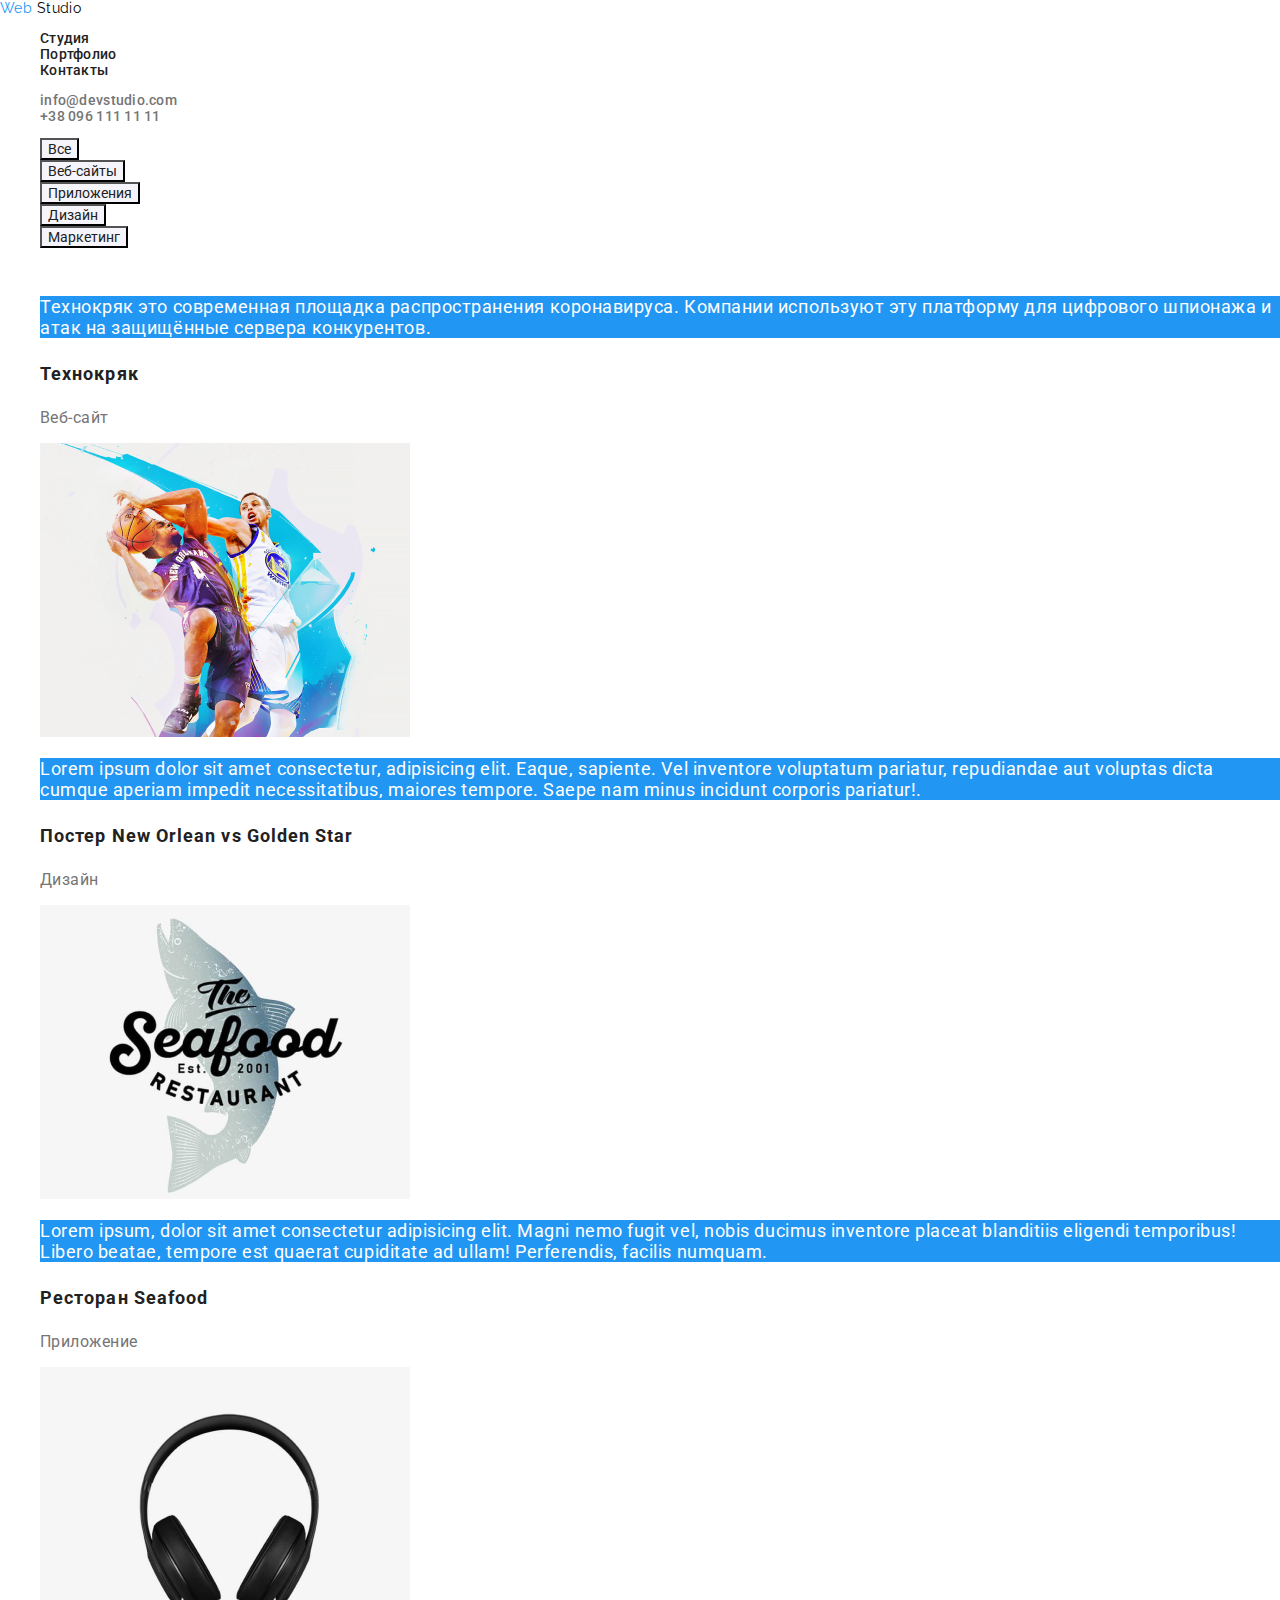
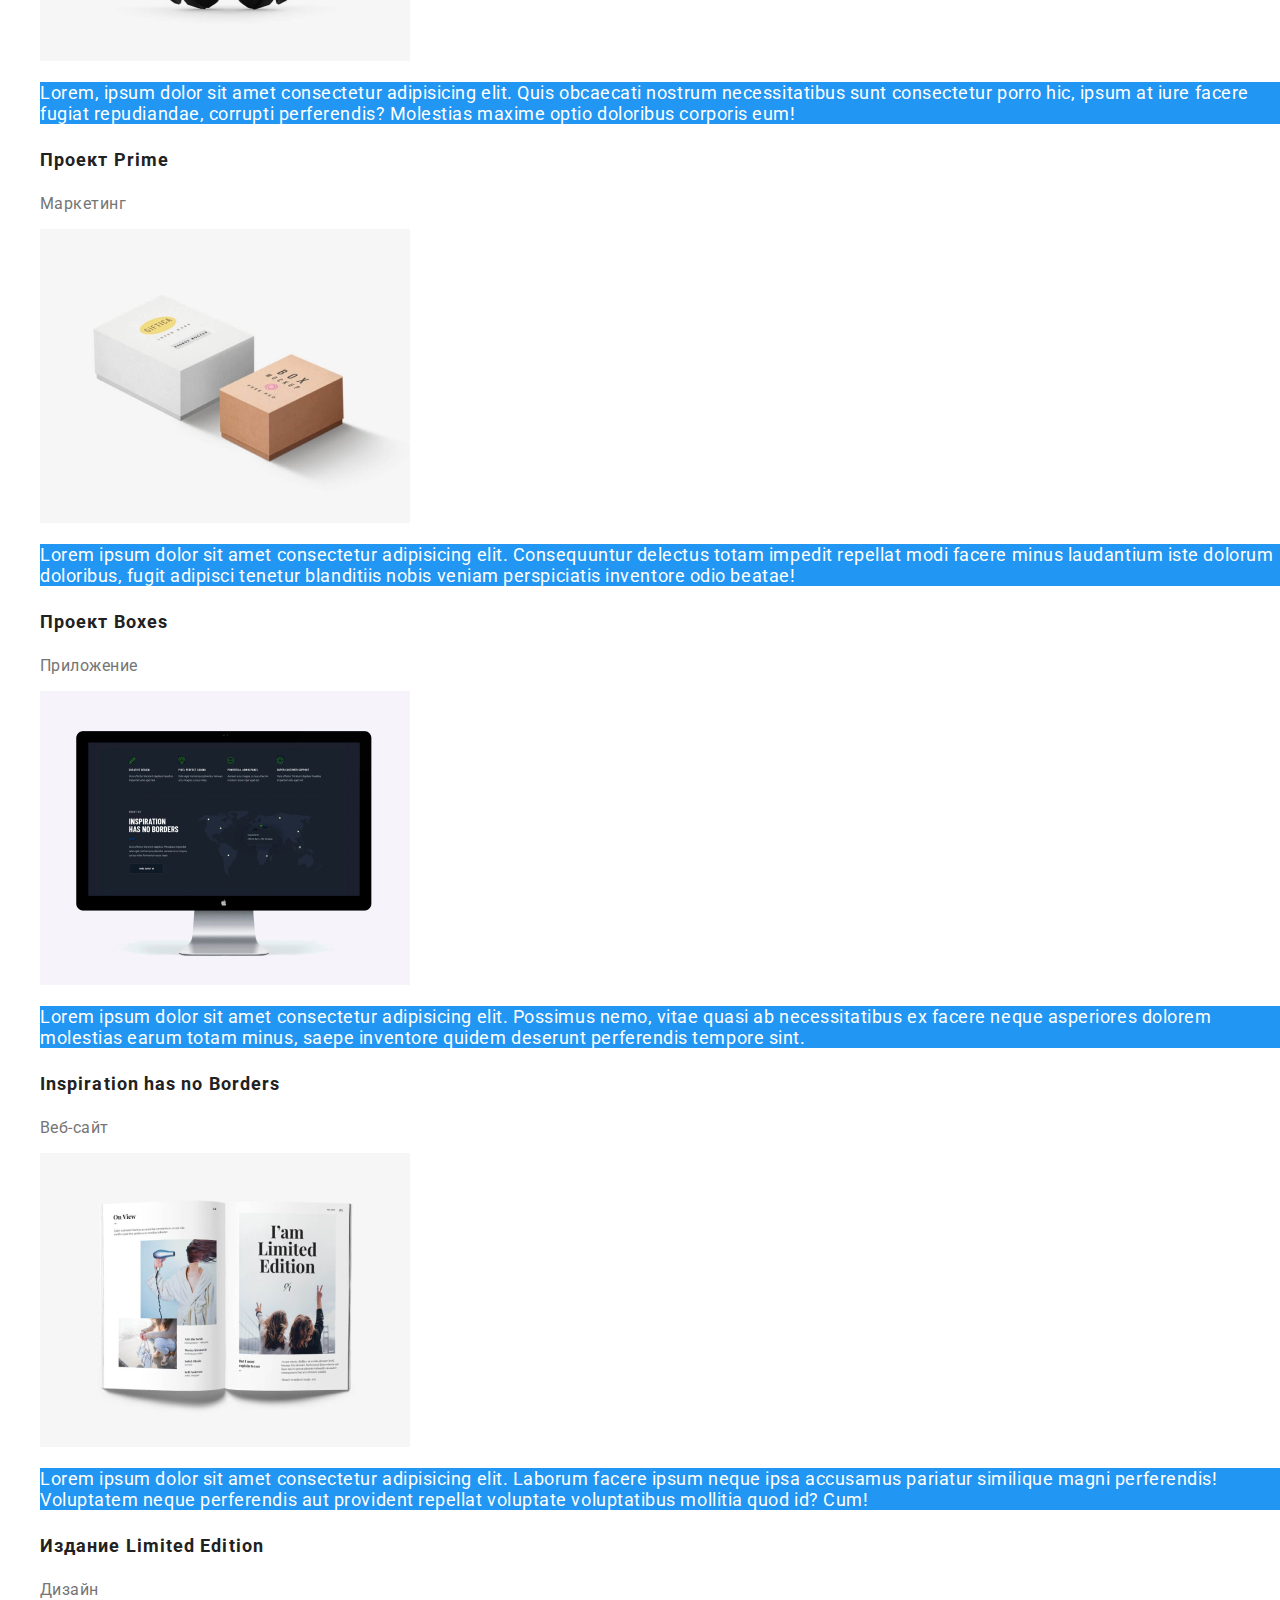
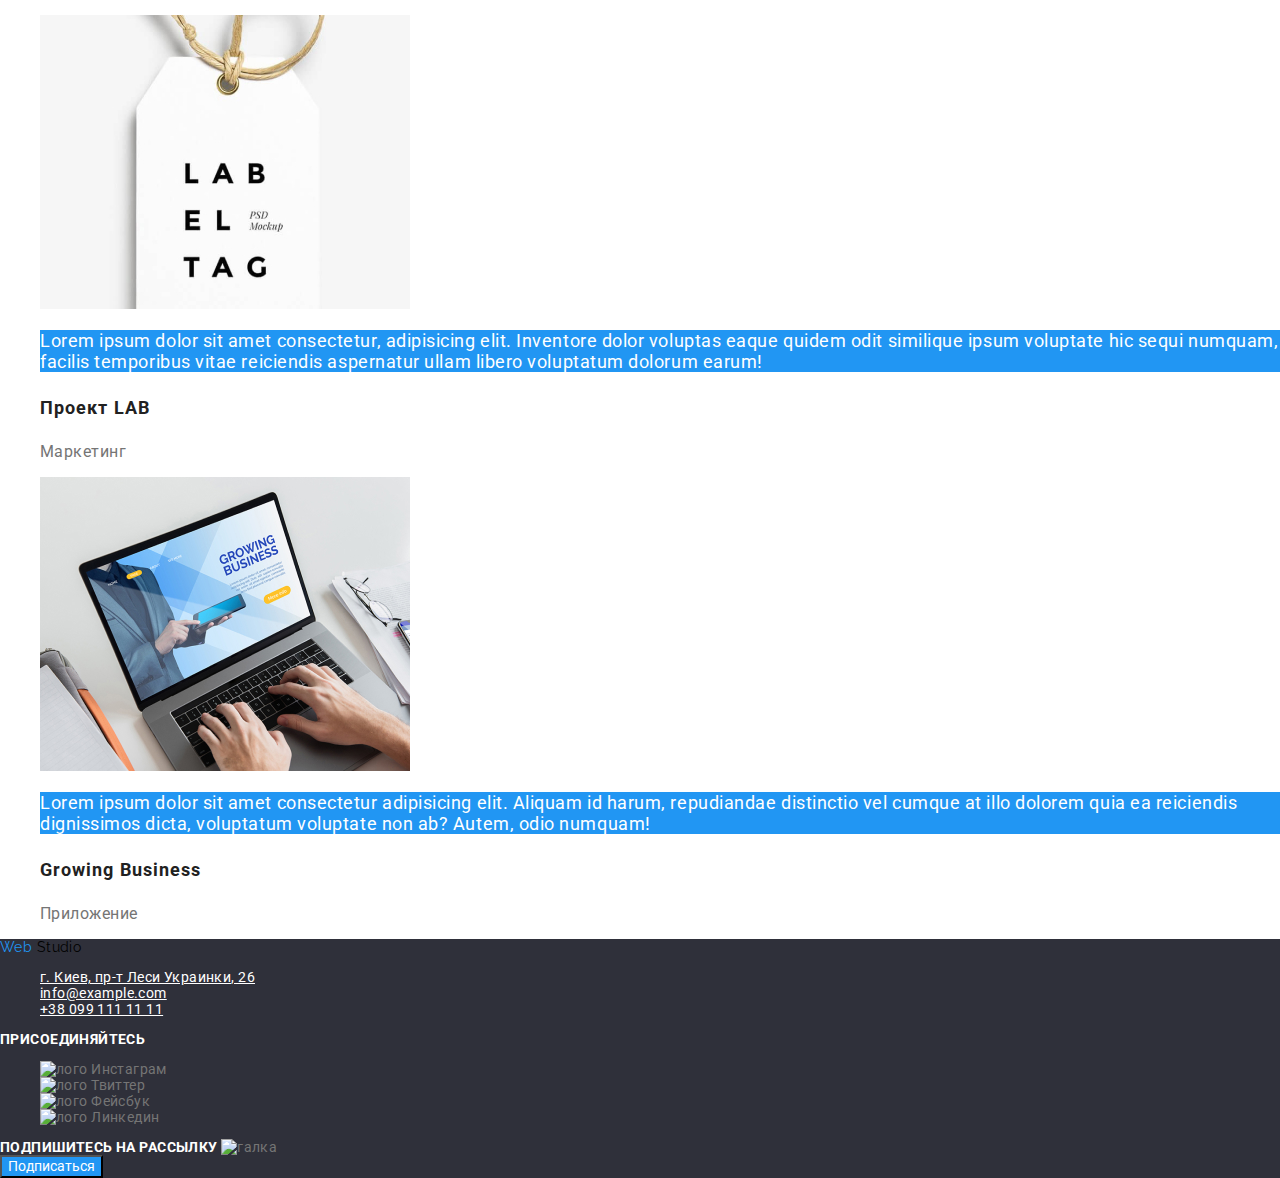
==== commit 95d07f51: "Добавляет шрифты и цвета к заголовкам и тексту. Добавляет палитру цветов." ====
--- a/portfolio.html
+++ b/portfolio.html
@@ -12,25 +12,35 @@
       rel="stylesheet"
     />
   </head>
+
   <body>
     <!--Шапка сайта-->
-    <header>
-      <a lang="en"><span class="logo">Web Studio</span></a>
-      <nav>
-        <ul>
-          <li><a href="#" class="studio">Студия</a></li>
-          <li><a href="./portfolio.html" class="portfolio">Портфолио</a></li>
-          <li><a href="#" class="contacts">Контакты</a></li>
+    <header class="page-header">
+      <a>
+        <span class="logo">
+          <span class="logo-part-one">Web</span>
+          <span class="logo-part-two">Studio</span></span
+        ></a
+      >
+      <nav class="navigation">
+        <ul class="list menu-list">
+          <li class="menu-item"><a href="#" class="menu-link">Студия</a></li>
+          <li class="menu-item">
+            <a href="./portfolio.html" class="menu-link">Портфолио</a>
+          </li>
+          <li class="menu-item"><a href="#" class="menu-link">Контакты</a></li>
         </ul>
       </nav>
-      <section>
+      <section class="contacts">
         <address>
-          <ul>
-            <li>
-              <a href="info@devstudio.com" class="e-mail">info@devstudio.com</a>
-            </li>
-            <li>
-              <a href="tel:+380961111111" class="telephone-number"
+          <ul class="list contacts-list">
+            <li class="contacts-item">
+              <a href="info@devstudio.com" class="contacts-link"
+                >info@devstudio.com</a
+              >
+            </li>
+            <li class="contacts-item">
+              <a href="tel:+380961111111" class="contacts-link"
                 >+38 096 111 11 11</a
               >
             </li>
@@ -39,187 +49,199 @@
       </section>
     </header>
     <main>
+      <h1 hidden class="page-title">Страница портфолио</h1>
+      <nav>
+        <ul class="list">
+          <li>
+            <button class="portfoliobtn">
+              <span class="portfoliobtn-text">Все</span>
+            </button>
+          </li>
+          <li>
+            <button class="portfoliobtn">
+              <span class="portfoliobtn-text">Веб-сайты</span>
+            </button>
+          </li>
+          <li>
+            <button class="portfoliobtn">
+              <span class="portfoliobtn-text">Приложения</span>
+            </button>
+          </li>
+          <li>
+            <button class="portfoliobtn">
+              <span class="portfoliobtn-text">Дизайн</span>
+            </button>
+          </li>
+          <li>
+            <button class="portfoliobtn">
+              <span class="portfoliobtn-text">Маркетинг</span>
+            </button>
+          </li>
+        </ul>
+      </nav>
+
       <section>
-        <h1>Страница портфолио</h1>
-        <nav>
-          <ul>
-            <li>
-              <button type="button">
-                <span class="button-text">Все</span>
-              </button>
-            </li>
-            <li>
-              <button type="button">
-                <span class="button-text">Веб-сайты</span>
-              </button>
-            </li>
-            <li>
-              <button type="button">
-                <span class="button-text">Приложения</span>
-              </button>
-            </li>
-            <li>
-              <button type="button">
-                <span class="button-text">Дизайн</span>
-              </button>
-            </li>
-            <li>
-              <button type="button">
-                <span class="button-text">Маркетинг</span>
-              </button>
-            </li>
-          </ul>
-        </nav>
-
-        <section>
-          <!--Работы в портфолио-->
-          <ul>
-            <li>
-              <a href="">
-                <img src="" alt="" />
-                <p>
-                  Технокряк это современная площадка распространения
-                  коронавируса. Компании используют эту платформу для цифрового
-                  шпионажа и атак на защищённые сервера конкурентов.
-                </p>
-                <h2>Технокряк</h2>
-                <p>Веб-сайт</p>
-              </a>
-            </li>
-            <li>
-              <a href="">
-                <img
-                  src="./imagespage2/img2.jpg"
-                  alt="New Orlean vs Golden Star"
-                />
-                <p>
-                  Lorem ipsum dolor sit amet consectetur, adipisicing elit.
-                  Eaque, sapiente. Vel inventore voluptatum pariatur,
-                  repudiandae aut voluptas dicta cumque aperiam impedit
-                  necessitatibus, maiores tempore. Saepe nam minus incidunt
-                  corporis pariatur!.
-                </p>
-                <h2>Постер New Orlean vs Golden Star</h2>
-                <p>Дизайн</p>
-              </a>
-            </li>
-            <li>
-              <a href="">
-                <img src="./imagespage2/img3.jpg" alt="Ресторан" />
-                <p>
-                  Lorem ipsum, dolor sit amet consectetur adipisicing elit.
-                  Magni nemo fugit vel, nobis ducimus inventore placeat
-                  blanditiis eligendi temporibus! Libero beatae, tempore est
-                  quaerat cupiditate ad ullam! Perferendis, facilis numquam.
-                </p>
-                <h2>Ресторан Seafood</h2>
-                <p>Приложение</p>
-              </a>
-            </li>
-            <li>
-              <a href="">
-                <img src="./imagespage2/img4.jpg" alt="Наушники" />
-                <p>
-                  Lorem, ipsum dolor sit amet consectetur adipisicing elit. Quis
-                  obcaecati nostrum necessitatibus sunt consectetur porro hic,
-                  ipsum at iure facere fugiat repudiandae, corrupti perferendis?
-                  Molestias maxime optio doloribus corporis eum!
-                </p>
-                <h2>Проект Prime</h2>
-                <p>Маркетинг</p>
-              </a>
-            </li>
-            <li>
-              <a href="">
-                <img src="./imagespage2/img5.jpg" alt="Коробки" />
-                <p>
-                  Lorem ipsum dolor sit amet consectetur adipisicing elit.
-                  Consequuntur delectus totam impedit repellat modi facere minus
-                  laudantium iste dolorum doloribus, fugit adipisci tenetur
-                  blanditiis nobis veniam perspiciatis inventore odio beatae!
-                </p>
-                <h2>Проект Boxes</h2>
-                <p>Приложение</p>
-              </a>
-            </li>
-            <li>
-              <a href="">
-                <img src="./imagespage2/img6.jpg" alt="Экран монитора" />
-                <p>
-                  Lorem ipsum dolor sit amet consectetur adipisicing elit.
-                  Possimus nemo, vitae quasi ab necessitatibus ex facere neque
-                  asperiores dolorem molestias earum totam minus, saepe
-                  inventore quidem deserunt perferendis tempore sint.
-                </p>
-                <h2>Inspiration has no Borders</h2>
-                <p>Веб-сайт</p>
-              </a>
-            </li>
-            <li>
-              <a href="">
-                <img src="./imagespage2/img7.jpg" alt="Журнал" />
-                <p>
-                  Lorem ipsum dolor sit amet consectetur adipisicing elit.
-                  Laborum facere ipsum neque ipsa accusamus pariatur similique
-                  magni perferendis! Voluptatem neque perferendis aut provident
-                  repellat voluptate voluptatibus mollitia quod id? Cum!
-                </p>
-                <h2>Издание Limited Edition</h2>
-                <p>Дизайн</p>
-              </a>
-            </li>
-            <li>
-              <a href="">
-                <img src="./imagespage2/img8.jpg" alt="Этикетка" />
-                <p>
-                  Lorem ipsum dolor sit amet consectetur, adipisicing elit.
-                  Inventore dolor voluptas eaque quidem odit similique ipsum
-                  voluptate hic sequi numquam, facilis temporibus vitae
-                  reiciendis aspernatur ullam libero voluptatum dolorum earum!
-                </p>
-                <h2>Проект LAB</h2>
-                <p>Маркетинг</p>
-              </a>
-            </li>
-            <li>
-              <a href="">
-                <img src="./imagespage2/img9.jpg" alt="Ноутбук" />
-                <p>
-                  Lorem ipsum dolor sit amet consectetur adipisicing elit.
-                  Aliquam id harum, repudiandae distinctio vel cumque at illo
-                  dolorem quia ea reiciendis dignissimos dicta, voluptatum
-                  voluptate non ab? Autem, odio numquam!
-                </p>
-                <h2>Growing Business</h2>
-                <p>Приложение</p>
-              </a>
-            </li>
-          </ul>
-        </section>
+        <!--Работы в портфолио-->
+        <ul class="list">
+          <li>
+            <a class="portfolio-link" href="">
+              <img src="" alt="" />
+              <p class="portfolio-description portfolio-background">
+                Технокряк это современная площадка распространения коронавируса.
+                Компании используют эту платформу для цифрового шпионажа и атак
+                на защищённые сервера конкурентов.
+              </p>
+              <h2 class="portfolio-title">Технокряк</h2>
+              <p class="portfolio-text">Веб-сайт</p>
+            </a>
+          </li>
+          <li>
+            <a class="portfolio-link" href="">
+              <img
+                src="./imagespage2/img2.jpg"
+                alt="New Orlean vs Golden Star"
+              />
+              <p class="portfolio-description portfolio-background">
+                Lorem ipsum dolor sit amet consectetur, adipisicing elit. Eaque,
+                sapiente. Vel inventore voluptatum pariatur, repudiandae aut
+                voluptas dicta cumque aperiam impedit necessitatibus, maiores
+                tempore. Saepe nam minus incidunt corporis pariatur!.
+              </p>
+              <h2 class="portfolio-title">Постер New Orlean vs Golden Star</h2>
+              <p class="portfolio-text">Дизайн</p>
+            </a>
+          </li>
+          <li>
+            <a class="portfolio-link" href="">
+              <img src="./imagespage2/img3.jpg" alt="Ресторан" />
+              <p class="portfolio-description portfolio-background">
+                Lorem ipsum, dolor sit amet consectetur adipisicing elit. Magni
+                nemo fugit vel, nobis ducimus inventore placeat blanditiis
+                eligendi temporibus! Libero beatae, tempore est quaerat
+                cupiditate ad ullam! Perferendis, facilis numquam.
+              </p>
+              <h2 class="portfolio-title">Ресторан Seafood</h2>
+              <p class="portfolio-text">Приложение</p>
+            </a>
+          </li>
+          <li>
+            <a class="portfolio-link" href="">
+              <img src="./imagespage2/img4.jpg" alt="Наушники" />
+              <p class="portfolio-description portfolio-background">
+                Lorem, ipsum dolor sit amet consectetur adipisicing elit. Quis
+                obcaecati nostrum necessitatibus sunt consectetur porro hic,
+                ipsum at iure facere fugiat repudiandae, corrupti perferendis?
+                Molestias maxime optio doloribus corporis eum!
+              </p>
+              <h2 class="portfolio-title">Проект Prime</h2>
+              <p class="portfolio-text">Маркетинг</p>
+            </a>
+          </li>
+          <li>
+            <a class="portfolio-link" href="">
+              <img src="./imagespage2/img5.jpg" alt="Коробки" />
+              <p class="portfolio-description portfolio-background">
+                Lorem ipsum dolor sit amet consectetur adipisicing elit.
+                Consequuntur delectus totam impedit repellat modi facere minus
+                laudantium iste dolorum doloribus, fugit adipisci tenetur
+                blanditiis nobis veniam perspiciatis inventore odio beatae!
+              </p>
+              <h2 class="portfolio-title">Проект Boxes</h2>
+              <p class="portfolio-text">Приложение</p>
+            </a>
+          </li>
+          <li>
+            <a class="portfolio-link" href="">
+              <img src="./imagespage2/img6.jpg" alt="Экран монитора" />
+              <p class="portfolio-description portfolio-background">
+                Lorem ipsum dolor sit amet consectetur adipisicing elit.
+                Possimus nemo, vitae quasi ab necessitatibus ex facere neque
+                asperiores dolorem molestias earum totam minus, saepe inventore
+                quidem deserunt perferendis tempore sint.
+              </p>
+              <h2 class="portfolio-title">Inspiration has no Borders</h2>
+              <p class="portfolio-text">Веб-сайт</p>
+            </a>
+          </li>
+          <li>
+            <a class="portfolio-link" href="">
+              <img src="./imagespage2/img7.jpg" alt="Журнал" />
+              <p class="portfolio-description portfolio-background">
+                Lorem ipsum dolor sit amet consectetur adipisicing elit. Laborum
+                facere ipsum neque ipsa accusamus pariatur similique magni
+                perferendis! Voluptatem neque perferendis aut provident repellat
+                voluptate voluptatibus mollitia quod id? Cum!
+              </p>
+              <h2 class="portfolio-title">Издание Limited Edition</h2>
+              <p class="portfolio-text">Дизайн</p>
+            </a>
+          </li>
+          <li>
+            <a class="portfolio-link" href="">
+              <img src="./imagespage2/img8.jpg" alt="Этикетка" />
+              <p class="portfolio-description portfolio-background">
+                Lorem ipsum dolor sit amet consectetur, adipisicing elit.
+                Inventore dolor voluptas eaque quidem odit similique ipsum
+                voluptate hic sequi numquam, facilis temporibus vitae reiciendis
+                aspernatur ullam libero voluptatum dolorum earum!
+              </p>
+              <h2 class="portfolio-title">Проект LAB</h2>
+              <p class="portfolio-text">Маркетинг</p>
+            </a>
+          </li>
+          <li>
+            <a class="portfolio-link" href="">
+              <img src="./imagespage2/img9.jpg" alt="Ноутбук" />
+              <p class="portfolio-description portfolio-background">
+                Lorem ipsum dolor sit amet consectetur adipisicing elit. Aliquam
+                id harum, repudiandae distinctio vel cumque at illo dolorem quia
+                ea reiciendis dignissimos dicta, voluptatum voluptate non ab?
+                Autem, odio numquam!
+              </p>
+              <h2 class="portfolio-title">Growing Business</h2>
+              <p class="portfolio-text">Приложение</p>
+            </a>
+          </li>
+        </ul>
       </section>
     </main>
     <!--Подвал-->
     <footer>
-      <div>
+      <section class="footer">
         <div>
-          <h3>Контакты</h3>
-          <p class="logo">Web Studio</p>
+          <h2 hidden class="section-title">Контакты</h2>
+          <p class="logo">
+            <span class="logo-part-one">Web</span>
+            <span class="logo-part-two">Studio</span>
+          </p>
           <address>
-            <ul>
+            <ul class="list">
               <li>
-                <a href="" target="_blank" rel="noopener noreferrer"
+                <a
+                  href=""
+                  target="_blank"
+                  rel="noopener noreferrer"
+                  class="contacts-description"
                   >г. Киев, пр-т Леси Украинки, 26</a
                 >
               </li>
-              <li><a href="mailto:info@example.com">info@example.com</a></li>
-              <li><a href="+380991111111">+38 099 111 11 11</a></li>
+              <li>
+                <a href="mailto:info@example.com" class="contacts-description"
+                  >info@example.com</a
+                >
+              </li>
+              <li>
+                <a href="+380991111111" class="contacts-description"
+                  >+38 099 111 11 11</a
+                >
+              </li>
             </ul>
           </address>
         </div>
 
         <div>
-          <b>Присоединяйтесь</b>
-          <ul>
+          <b class="advantage-title white-title">Присоединяйтесь</b>
+          <ul class="list">
             <li>
               <img
                 src="#"
@@ -263,11 +285,13 @@
           </ul>
         </div>
         <div>
-          <b>Подпишитесь на рассылку</b>
+          <b class="advantage-title white-title">Подпишитесь на рассылку</b>
           <img src="#" alt="галка" />
-          <button>Подписаться</button>
+          <button class="btn">
+            <span class="button-text">Подписаться</span>
+          </button>
         </div>
-      </div>
+      </section>
     </footer>
   </body>
 </html>
--- a/css/styles.css
+++ b/css/styles.css
@@ -1,28 +1,37 @@
+:root {
+  --accent-color: #2196f3;
+  --dark-color: #000000;
+  --semidark-color: #212121;
+  --background-color: #2f303a;
+  --main-color: #757575;
+  --semilight-color: #f5f4fa;
+  --light-color: #ffffff;
+}
 body {
   font-family: "Roboto", sans-serif;
   font-size: 14px;
   line-height: 1, 714;
   letter-spacing: 0.03em;
-  color: #757575;
+  color: var(--main-color);
 }
 .hero {
-  background-color: #2f303a;
+  background-color: var(--background-color);
 }
 .page-title {
   font-weight: 900;
   font-size: 44px;
   line-height: 1, 363;
   letter-spacing: 0.06em;
-  color: #ffffff;
+  color: var(--light-color);
 }
 .logo {
   font-family: "Raleway", sans-serif;
 }
 .logo-part-one {
-  color: #2196f3;
+  color: var(--accent-color);
 }
 .logo-part-two {
-  color: #000000;
+  color: var(--dark-color);
 }
 .menu-link {
   font-family: "Roboto", sans-serif;
@@ -30,8 +39,14 @@
   font-size: 14px;
   line-height: 1, 143;
   letter-spacing: 0.02em;
-  color: #212121;
+  color: var(--semidark-color);
   text-decoration: none;
+}
+
+.menu-link:focus,
+.menu-link:hover,
+.menu-link:active {
+  color: var(--accent-color);
 }
 .list {
   list-style: none;
@@ -40,29 +55,141 @@
 .contacts-list {
   font-style: normal;
 }
-.menu-link:focus,
-.menu-link:hover,
-.menu-link:active {
-  color: #2196f3;
-}
 .contacts-link {
   font-family: "Roboto", sans-serif;
+  font-style: normal;
   font-weight: 500;
   font-size: 14px;
   line-height: 1, 143;
   letter-spacing: 0.02em;
-  color: #757575;
+  color: var(--main-color);
   text-decoration: none;
 }
+
 .contacts-link:focus,
 .contacts-link:hover,
 .contacts-link:active {
-  color: #2196f3;
+  color: var(--accent-color);
+}
+.portfolio-link {
+  font-family: "Roboto", sans-serif;
+  color: var(--main-color);
+  text-decoration: none;
+}
+.portfolio-background {
+  background-color: var(--accent-color);
+}
+/* Заголовки */
+
+.section-title {
+  font-weight: 700;
+  font-size: 36px;
+  line-height: 1, 67;
+  text-align: center;
+  letter-spacing: 0.03em;
+  color: var(--semidark-color);
+}
+.advantage-title {
+  font-weight: 700;
+  font-size: 14px;
+  line-height: 1, 143;
+  letter-spacing: 0.03em;
+  text-transform: uppercase;
+  color: var(--semidark-color);
 }
 
-button {
-  background-color: #2196f3;
+.white-title {
+  color: var(--light-color);
 }
+.background-title {
+  background: rgba(47, 48, 58, 0.8);
+}
+
+.name-title {
+  font-weight: 500;
+  font-size: 16px;
+  line-height: 1, 188;
+  letter-spacing: 0.03em;
+  color: var(--semidark-color);
+}
+.portfolio-title {
+  font-weight: 700;
+  font-size: 18px;
+  line-height: 2;
+  letter-spacing: 0.06em;
+  color: var(--semidark-color);
+}
+
+/* Описание */
+.section-description {
+  font-style: normal;
+  font-weight: normal;
+  font-size: 14px;
+  line-height: 1, 714;
+  letter-spacing: 0.03em;
+  color: var(--main-color);
+}
+
+.name-description {
+  font-weight: 400;
+  font-size: 16px;
+  line-height: 1, 188;
+  letter-spacing: 0.03em;
+  color: var(--main-color);
+}
+.contacts-description {
+  font-style: normal;
+  font-weight: normal;
+  font-size: 14px;
+  line-height: 1, 714;
+  letter-spacing: 0.03em;
+  color: var(--light-color);
+}
+.portfolio-description {
+  font-weight: 400;
+  font-size: 18px;
+  line-height: 1, 556;
+  letter-spacing: 0.03em;
+  color: var(--light-color);
+}
+.portfolio-text {
+  font-family: "Roboto", sans-serif;
+  font-style: normal;
+  font-weight: 400;
+  font-size: 16px;
+  line-height: 1, 875;
+  letter-spacing: 0.03em;
+  color: var(--main-color);
+}
+
+.footer {
+  background: var(--background-color);
+}
+
+/* Кнопки */
+.btn {
+  display: flex;
+  align-items: center;
+  text-align: center;
+  background-color: var(--accent-color);
+}
+
 .button-text {
-  color: #ffffff;
+  color: var(--light-color);
 }
+
+.portfoliobtn {
+  background-color: var(--semilight-color);
+}
+.portfoliobtn-text {
+  color: var(--semidark-color);
+}
+.portfoliobtn:hover,
+.portfoliobtn:focus {
+  background-color: var(--accent-color);
+}
+.portfoliobtn-text:hover,
+.portfoliobtn-text:focus,
+.portfoliobtn-text:active {
+  color: var(--light-color);
+}
